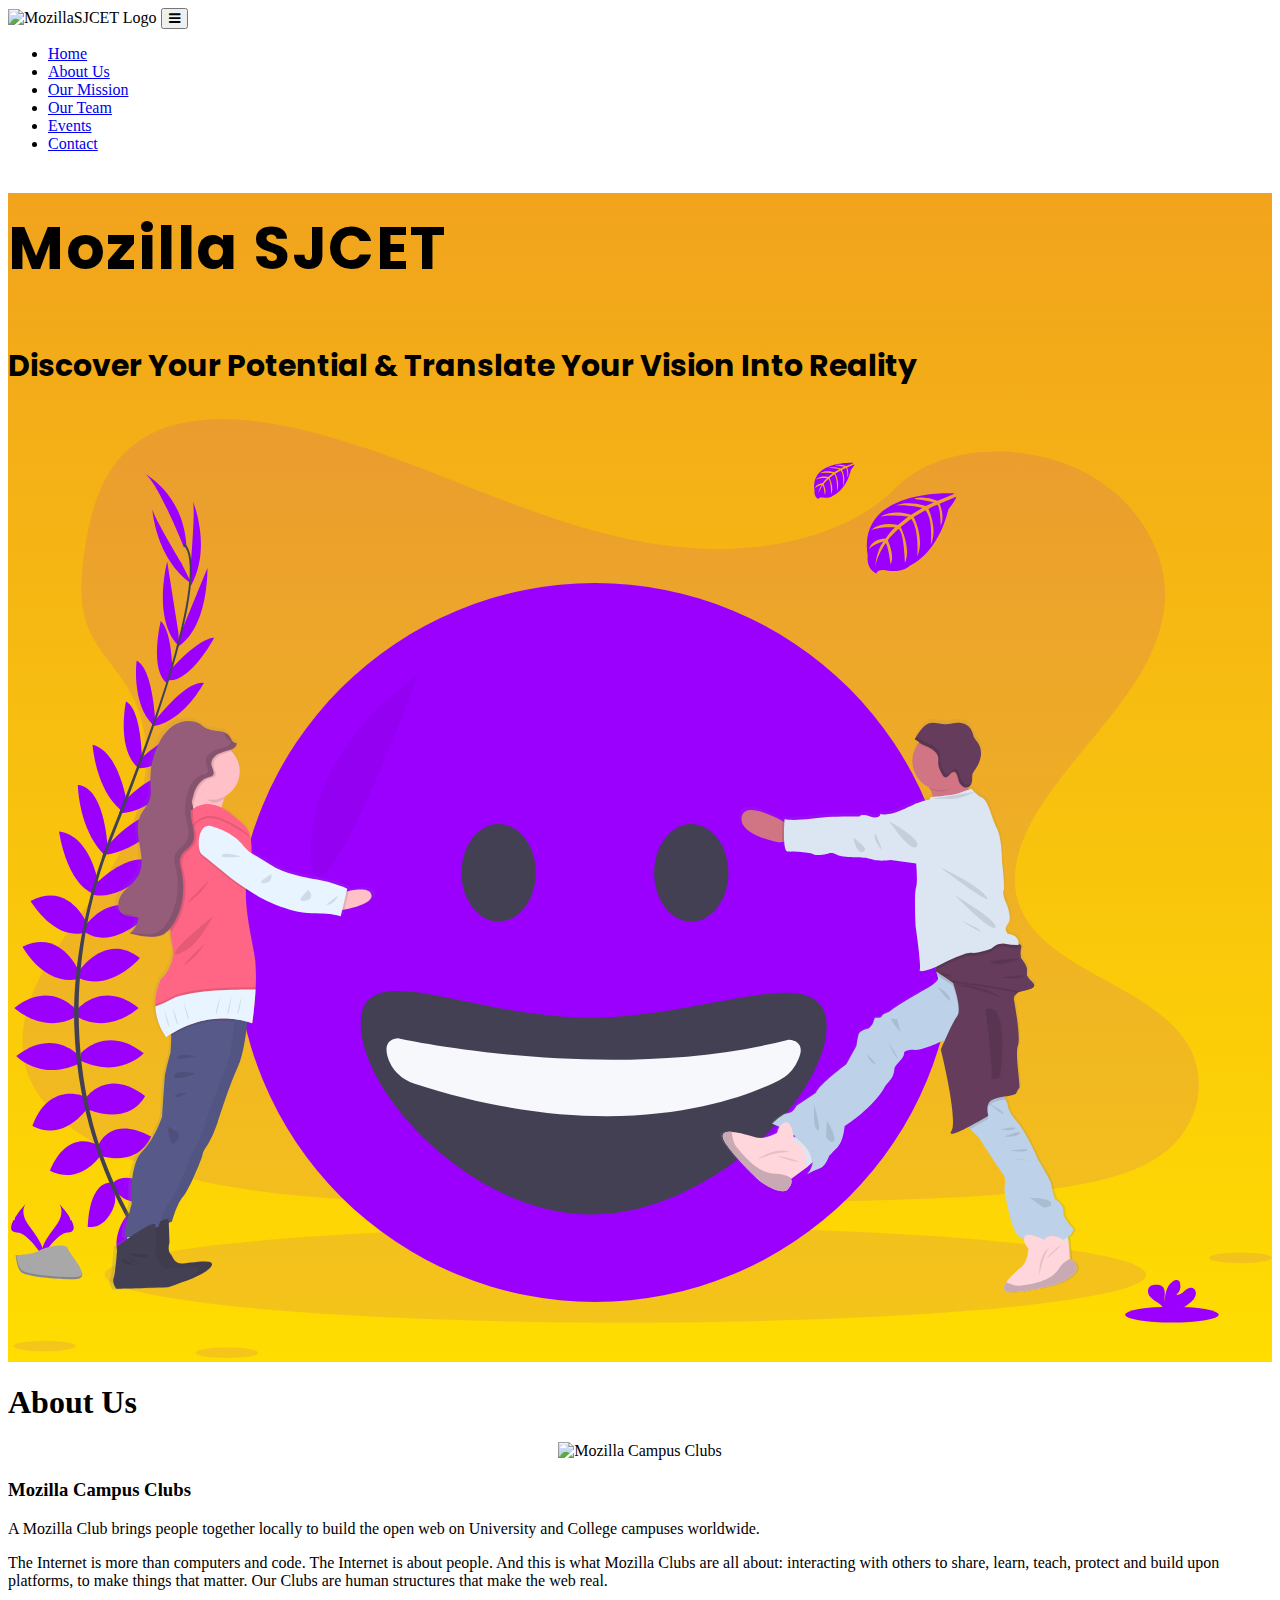
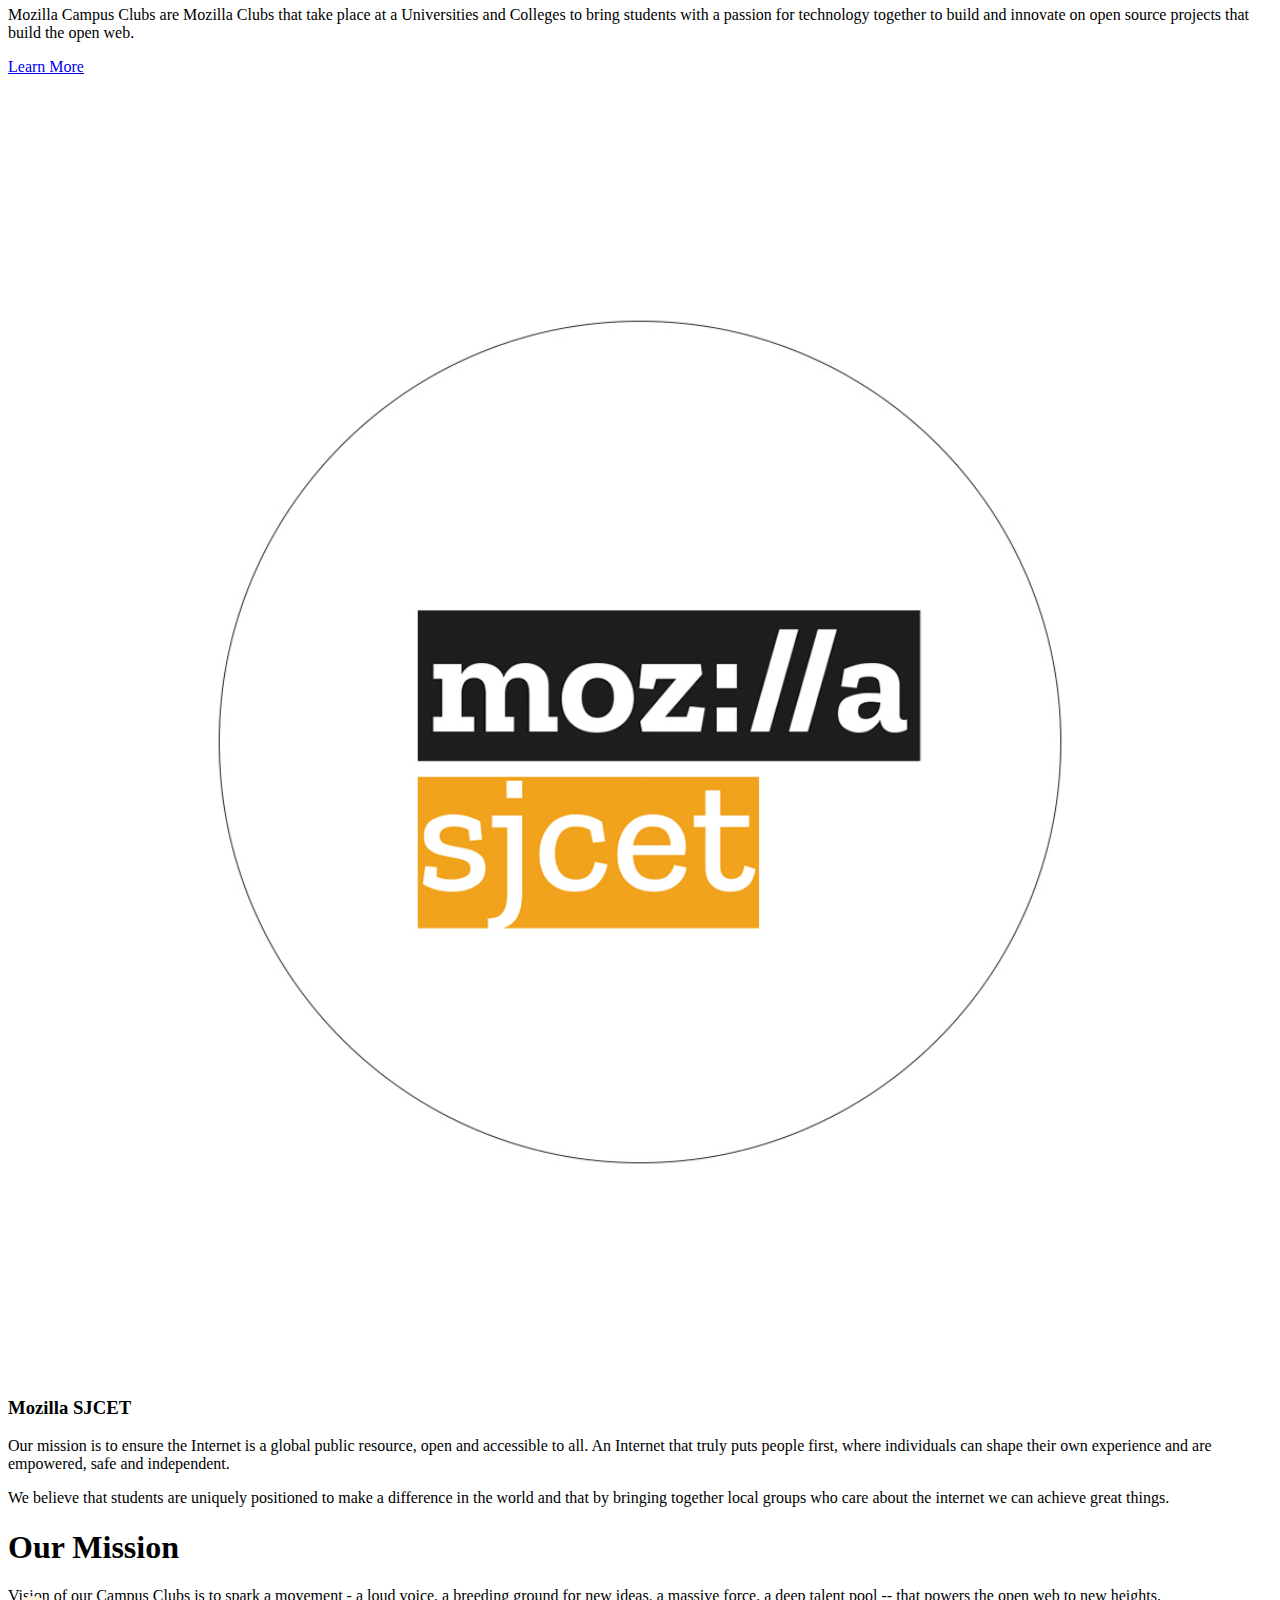
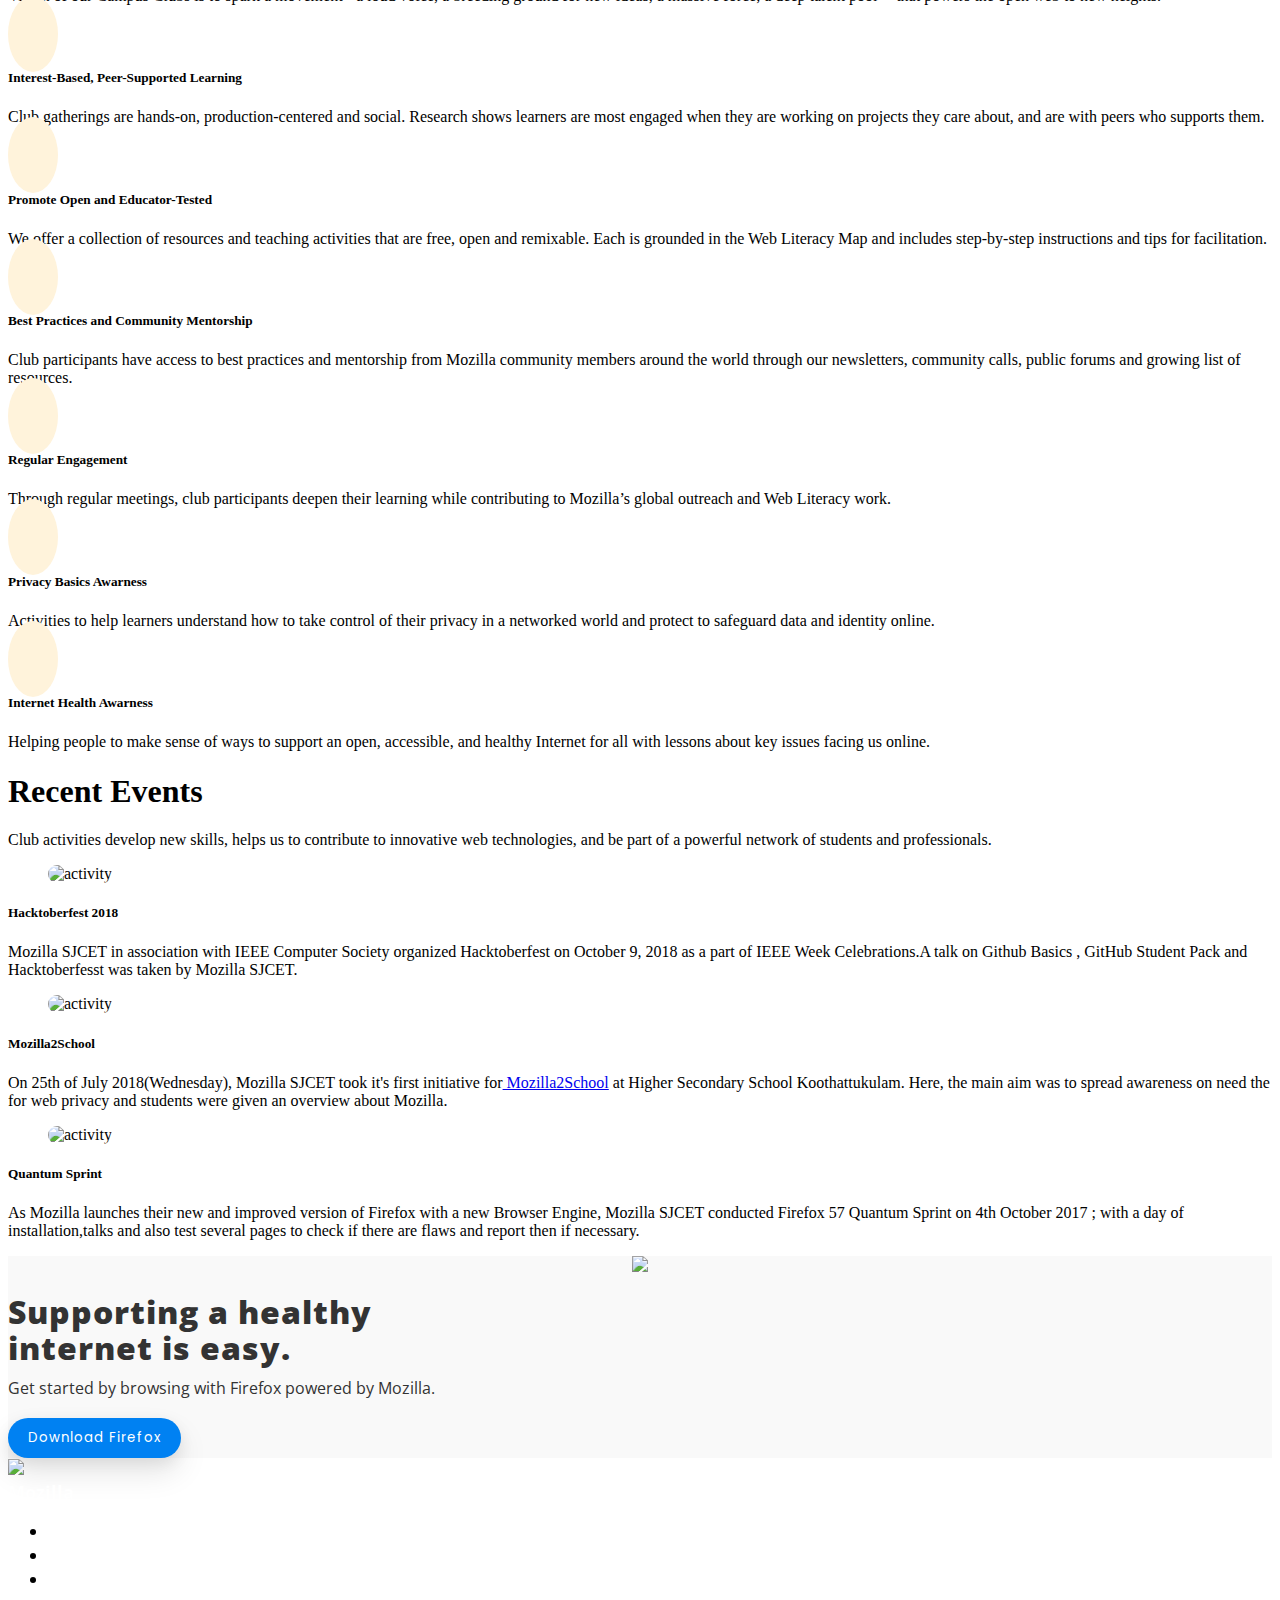
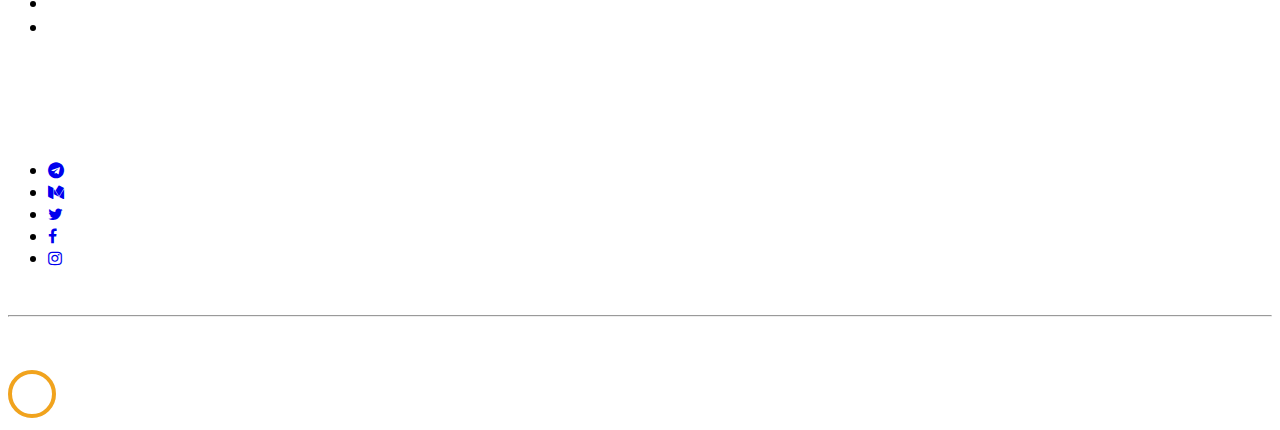
==== index.html @ 1e806a4e "Update index.html" ====
<!DOCTYPE html>
<html lang="en">
  <head>
    <title>Mozilla SJCET</title>
    <meta charset="utf-8">
    <meta name="viewport" content="width=device-width, initial-scale=1, shrink-to-fit=no">
    <meta name="theme-color" content="#ffffff">
    <meta name="msapplication-navbutton-color" content="#ffffff">
    <meta name="apple-mobile-web-app-status-bar-style" content="#ffffff">
    <link rel="icon" href="images/Logo-MozillaSJCET.png">
    <link href="https://fonts.googleapis.com/css?family=Raleway|Poppins|Zilla+Slab|Open+Sans" rel="stylesheet">
    <link rel="stylesheet" href="css/bootstrap.min.css">
    <link rel="stylesheet" href="css/open-iconic-bootstrap.min.css">
    <link rel="stylesheet" href="css/animate.css">
    <link rel="stylesheet" href="https://cdnjs.cloudflare.com/ajax/libs/font-awesome/4.7.0/css/font-awesome.min.css">
    <link rel="stylesheet" href="https://cdn.linearicons.com/free/1.0.0/icon-font.min.css">
    <link rel="stylesheet" href="css/owl.carousel.min.css">
    <link rel="stylesheet" href="css/owl.theme.default.min.css">
    <link rel="stylesheet" href="css/icomoon.css">
    <link rel="stylesheet" href="css/style.css">
    <link rel="stylesheet" href="css/style-min.css">
  </head>

  <body data-spy="scroll" data-target="#ftco-navbar" data-offset="200">
    <!--Start of Nav-->
    <nav class="navbar navbar-expand-lg navbar-dark ftco_navbar bg-dark ftco-navbar-light" id="ftco-navbar">
      <div class="container">
        <img class="Logo" src="images/Logo-MozillaSJCET.png" alt="MozillaSJCET Logo" >
        <button class="navbar-toggler" type="button" data-toggle="collapse" data-target="#ftco-nav" aria-controls="ftco-nav" aria-expanded="false" aria-label="Toggle navigation">
          <span class="fa fa-bars"></span>
        </button>
        <div class="collapse navbar-collapse" id="ftco-nav">
          <ul class="navbar-nav ml-auto">
            <li class="nav-item active"><a href="#home" class="nav-link active">Home</a></li>
            <li class="nav-item"><a href="#about" class="nav-link">About Us</a></li>
            <li class="nav-item"><a href="#mission" class="nav-link">Our Mission</a></li>
             <li class="nav-item"><a href="#" class="nav-link">Our Team</a></li>
            <li class="nav-item"><a href="#activities" class="nav-link">Events</a></li>
            <li class="nav-item"><a href="#contact" class="nav-link">Contact</a></li>
          </ul>
        </div>
      </div>
    </nav>
    <!-- End of nav -->

    <!--Home Cover-->
    <section class="ftco-cover" style="background-image: linear-gradient(to bottom, #f1a31d 0%, #ffdd00 100%);" id="home" style="background:white;">
      <div class="container">
        <div class="row align-items-center justify-content-center text-left ftco-vh-100">
          <div class="col-lg-6">
            <h1 class="heading">Mozilla SJCET</h1>
            <p class="subheading mb-5">Discover Your Potential &  Translate Your Vision Into Reality</p>
          </div>
          <div class=" col-lg-6">
          <img src="images/icon.svg" style="height:auto;width:100%;">
          </div>
        </div>
      </div>
    </section>
    <!--Home cover ends here-->

    <!--About Section starts here-->
    <section class="ftco-section" id="about">
      <div class="container">
        <div class="row mb-5">
          <div class="col-md-12 text-center ftco-animate">
            <h1>About Us</h1>
            <div class="row justify-content-center mb-5">
              <div class="col-md-7">
                <p class="lead"></p>
              </div>
            </div>
          </div>
        </div>

        <div class="row no-gutters align-items-center ftco-animate ">
          <div class="col-md-6 mb-md-0 mb-5">
            <center><img src="images/clubs.svg" alt="Mozilla Campus Clubs" class="img-fluid zoom" style="width:80%;"></center>
          </div>
          <div class="col-md-6 p-md-5 align-text">
            <h3 class="mb-4">Mozilla Campus Clubs</h3>
            <p>A Mozilla Club brings people together locally to build the open web on University and College campuses worldwide.</p>
            <p>The Internet is more than computers and code. The Internet is about people. And this is what Mozilla Clubs are all about:
                interacting with others to share, learn, teach, protect and build upon platforms, to make things that matter. Our Clubs are human structures that make the web real.</p>
            <p>Mozilla Campus Clubs are Mozilla Clubs that take place at a Universities and Colleges to bring students with a passion for technology together to build and innovate on open source projects that build the open web.</p>
            <p class="mb-5"><a href="https://campus.mozilla.community/about/">Learn More</a></p>
          </div>
        </div>
        <br>
        <div class="row no-gutters align-items-center ftco-animate">
          <div class="col-md-6 order-md-3 mb-md-0 mb-5">
            <img src="images/mozsjcet.jpg" alt="Mozilla SJCET" class="img-fluid zoom" style="width:100%;">
          </div>
          <div class="col-md-6 p-md-5 order-md-1 align-text">
            <h3 class=" mb-4">Mozilla SJCET</h3>
            <p>
              Our mission is to ensure the Internet is a global public resource, open and accessible to all. An Internet that truly puts people first,
              where individuals can shape their own experience and are empowered, safe and independent.</p>
              <p>We believe that students are uniquely positioned to make a difference in the world and that by bringing together
                local groups who care about the internet we can achieve great things.</p>
          </div>
        </div>
      </div>
    </section>
    <!--About Section ends here-->

    <!--Our Mission Section starts here-->
    <section class="ftco-section" id="mission">
      <div class="container">
        <div class="row">
          <div class="col-md-12 text-center mb-5 ftco-animate">
            <h1>Our Mission</h1>
            <div class="row justify-content-center">
              <div class="col-md-7">
                <p class="lead2">Vision of our Campus Clubs is to spark a movement - a loud voice, a breeding ground for new ideas, a massive force, a deep talent pool -- that powers the open web to new heights.</p>
              </div>
            </div>
          </div>
          <div class="col-lg-4 col-md-6 mb-5">
            <div class="media d-block text-center ftco-media p-md-4 ftco-animate  shadow-lg" >
              <div class="tb-p infinite-zoom"><span class="lnr lnr-heart "></span></div>
              <div class="media-body">
                <h5 class="mt-0"> Interest-Based, Peer-Supported Learning</h5>
                <p>Club gatherings are hands-on, production-centered and social. Research shows learners are most engaged when they are working on projects they care about, and are with peers who supports them.</p>
              </div>
            </div>
          </div>
          <div class="col-lg-4 col-md-6 mb-5">
            <div class="media d-block text-center ftco-media p-md-4 ftco-animate  shadow-lg" >
              <div class="tb-p infinite-zoom"><span class="lnr lnr-book "></span></div>
              <div class="media-body">
                <h5 class="mt-0">Promote Open and Educator-Tested </h5>
                <p>We offer a collection of resources and teaching activities that are free, open and remixable. Each is grounded in the Web Literacy Map and includes step-by-step instructions and tips for facilitation.</p>
              </div>
            </div>
          </div>
          <div class="col-lg-4 col-md-6 mb-5">
            <div class="media d-block text-center ftco-media p-md-4 ftco-animate  shadow-lg" >
              <div class="tb-p infinite-zoom"><span class="lnr lnr-diamond "></span></div>
              <div class="media-body">
                <h5 class="mt-0">Best Practices and Community Mentorship</h5>
                <p>Club participants have access to best practices and mentorship from Mozilla community members around the world through our newsletters, community calls, public forums and growing list of resources.</p>
              </div>
            </div>
          </div>
          <div class="col-lg-4 col-md-6 mb-5">
            <div class="media d-block text-center ftco-media p-md-4 ftco-animate  shadow-lg" >
              <div class="tb-p infinite-zoom"><span class="lnr lnr-users"></span></div>
              <div class="media-body">
                <h5 class="mt-0">Regular Engagement</h5>
                <p>Through regular meetings, club participants deepen their learning while contributing to Mozilla’s global outreach and Web Literacy work.</p>
              </div>
            </div>
          </div>
          <div class="col-lg-4 col-md-6 mb-5">
            <div class="media d-block text-center ftco-media p-md-4 ftco-animate  shadow-lg" >
              <div class="tb-p infinite-zoom"><span class="lnr lnr-lock "></span></div>
              <div class="media-body">
                <h5 class="mt-0">Privacy Basics Awarness</h5>
                <p>Activities to help learners understand how to take control of their privacy in a networked world and protect to safeguard  data and identity online.</p>
              </div>
            </div>
          </div>
          <div class="col-lg-4 col-md-6 mb-5">
            <div class="media d-block text-center ftco-media p-md-4 ftco-animate  shadow-lg" >
              <div class="tb-p infinite-zoom"><span class="lnr lnr-laptop-phone"></span></div>
              <div class="media-body">
                <h5 class="mt-0">Internet Health Awarness</h5>
                <p>Helping people to make sense of ways to support an open, accessible, and healthy Internet for all with lessons about key issues facing us online.</p>
              </div>
            </div>
          </div>
        </div>
      </div>
    </section>
    <!-- Our Mission Section ends here-->

    <!--Activities Section starts here-->
    <section class="ftco-section" id="activities">
      <div class="container">
        <div class="row">
          <div class="col-md-12 text-center ftco-animate">
            <h1>Recent Events</h1>
            <div class="row justify-content-center mb-5">
              <div class="col-md-7">
                <p class="lead2"> Club activities develop new skills, helps us to contribute to innovative web technologies,
                  and be part of a powerful network of students and professionals.</p>
              </div>
            </div>
          </div>
        </div>

        <div class="row">

          <div class="col-lg-4 ftco-animate">
            <figure><img src="images/Activities/Hacktoberfest.jpg" alt="activity" class="img-fluid activities-img"></figure>
            <div class="p-3">
              <h5>Hacktoberfest 2018</h5>
              <p class="mb-4">Mozilla SJCET in association with IEEE Computer Society organized Hacktoberfest on October 9, 2018 as a part of IEEE Week Celebrations.A talk on Github Basics , GitHub Student Pack and Hacktoberfesst was taken by Mozilla SJCET.</p>
            </div>
          </div>

          <div class="col-lg-4 ftco-animate">
            <figure><img src="images/Activities/img2.jpg" alt="activity" class="img-fluid activities-img"></figure>
            <div class="p-3">
              <h5>Mozilla2School</h5>
              <p class="mb-4">On 25th of July 2018(Wednesday), Mozilla SJCET took it's first initiative for<a href="https://wiki.mozilla.org/Kerala/Mozilla2School"> Mozilla2School</a> at Higher Secondary School Koothattukulam. Here, the main aim was to spread awareness on need the for web privacy and students were given an overview about Mozilla.</p>
            </div>
          </div>

          <div class="col-lg-4 ftco-animate">
            <figure><img src="images/Activities/img1.jpg" alt="activity" class="img-fluid activities-img"></figure>
            <div class="p-3">
              <h5>Quantum Sprint</h5>
              <p class="mb-4 justify">As Mozilla launches their new and improved version of Firefox with a new Browser Engine, Mozilla SJCET conducted Firefox 57 Quantum Sprint on 4th October 2017 ; with a day of installation,talks and also test several pages to check if there are flaws and report then if necessary.</p>
            </div>
          </div>
        </div>
      </div>
    </section>
    <!--Activities Section ends here-->

    <!--Download Mozilla starts here-->
    <div class="moz-brand-section" style="background:#f9f9f9;">
      <div class="container">
        <div class="row align-items-center justify-content-center text-left ftco-vh-75">
          <div class="col-lg-6">
            <center><img src="images/firefox.png" style="height:auto;width:50%;"></center><br>
          </div>
          <div class=" col-lg-6">
            <div class="Support-Mozilla-head">Supporting a healthy <br>internet is easy.</div>
            <div class="Support-Mozilla-subhead">Get started by browsing with Firefox powered by Mozilla.</div>
            <br>
            <div class="wrapper">
                <a class="Download-Mozilla-Button" href="https://www.mozilla.org/en-US/firefox/new/" style="cursor:pointer;">
                  <button class="Download-Button-Style">Download Firefox</button>
                </a>
            </div>
          </div>
        </div>
      </div>
    </div>
    <!--Download Mozilla ends here-->

    <!--Footer Section starts here-->
    <footer class="ftco-footer ftco-bg-dark" id="contact" style="font-family:Open Sans;">
      <div class="container ">
            <div class="row">
              <div class="col-md">
                <div class="ftco-footer-widget mb-5">
                  <img src="images/mozilla-light/moz.png" style="height:auto;width:100px;">
                </div>
              </div>
              <div class="col-md">
                 <div class="ftco-footer-widget mb-5">
                  <font class="footer-brand-header">Mozilla</font>
                  <ul class="list-unstyled" style="margin-top:15px;">
                    <li><a href="https://www.mozilla.org/en-US/about/" class="py-2 d-block footer-brand-list">About</a></li>
                    <li><a href="https://blog.mozilla.org/" class="py-2 d-block footer-brand-list">Blog</a></li>
                    <li><a href="https://www.mozilla.org/en-US/contact/" class="py-2 d-block footer-brand-list">Contact Us</a></li>
                    <li><a href="https://blog.mozilla.org/press/" class="py-2 d-block footer-brand-list">Press Center</a></li>
                    <li><a href="https://donate.mozilla.org/en-US/?presets=50,30,20,10&amount=30&utm_source=mozilla.org&utm_medium=referral&utm_content=footer&currency=usd&test=img-a" class="py-2 d-block footer-brand-list">Donate</a></li>
                  </ul>
                </div>
              </div>
              <div class="col-md">
                 <div class="ftco-footer-widget">
                   <a href="mozillasjcet@gmail.com" class="footer-contact-mail"><span class="fa fa-envelope"></span>&emsp;mozillasjcet@gmail.com</a><br><br>
                  <div class="footer-contact"><span class="fa fa-phone"></span>&emsp;+91 9467589323</div><br>
                  <ul class="ftco-footer-social list-unstyled">
                    <li><a href="https://t.me/mozillasjcet" target="_blank"><span class="fa fa-telegram"></span></a></li>
                    <li><a href="https://medium.com/@mozillasjcet" target="_blank"><span class="fa fa-medium"></span></a></li>
                    <li><a href="https://twitter.com/mozillasjcet" target="_blank"><span class="fa fa-twitter"></span></a></li>
                    <li><a href="https://www.facebook.com/mozillasjcet/" target="_blank"><span class="fa fa-facebook"></span></a></li>
                    <li><a href="https://www.instagram.com/mozilla.sjcet/" target="_blank"><span class="fa fa-instagram"></span></a></li>
                  </ul>
                </div>
              </div>
            </div>
        <div class="row">
          <div class="col-md text-center">
            <br><hr style="background:#222222;"></hr><br>
            <font class="copyright">Copyright &copy;2020 Mozilla SJCET</font>
          </div>
        </div>
      </div>
    </footer>
    <!--Footer Section ends here-->

  
    <!-- Loader -->
    <div id="ftco-loader" class="show fullscreen"><svg class="circular" width="48px" height="48px"><circle class="path-bg" cx="24" cy="24" r="22" fill="none" stroke-width="4" stroke="#eeeeee"/><circle class="path" cx="24" cy="24" r="22" fill="none" stroke-width="4" stroke-miterlimit="10" stroke="#F1A31D"/></svg></div>

    <script src="js/jquery.min.js"></script>
    <script src="js/popper.min.js"></script>
    <script src="js/bootstrap.min.js"></script>
    <script src="js/jquery.easing.1.3.js"></script>
    <script src="js/jquery.waypoints.min.js"></script>
    <script src="js/owl.carousel.min.js"></script>
    <script src="js/jquery.animateNumber.min.js"></script>
    <script src="js/main.js"></script>
  </body>
</html>
---- css/style-min.css ----
.heading{
  font-family: Poppins;
  letter-spacing:1.5px;
  font-weight:bold;
  font-size:60px;
  white-space: wrap;
  padding: 10px 0;
}

.subheading{
  font-family:Poppins;
  font-weight:bold;
  font-size: 30px;
}
.lnr {
    font-family: Linearicons-Free;
    speak: none;
    font-style: normal;
    font-size: 1.5rem;
    font-variant: normal;
    text-transform: none;
    -webkit-font-smoothing: antialiased;
    -moz-osx-font-smoothing: grayscale;
    color:#f8b526;
    background:#fff3db;
    border-radius: 50%;
    padding: 25px;
}
.align-text{
  text-align: left;
}
@media screen and (max-width: 728px) {
  .align-text{
    text-align: center;
  }

button .Download-Button{
  background-color: red;
  color: #ffffff;
  padding: 20px 10px;
}
}
.Logo{
  height: 70px;
  width: auto;
}
    .ftco-navbar-light.scrolled .Logo{
      height: 60px;
      width: auto;
    }
@media screen and (max-width: 728px) {
  .Logo{
    height: 60px;
    width: auto;
  }
}

.activities-img{
  border-radius: 15px;
  box-sizing: border-box;
}
.Support-Mozilla-head{
  font-size: 32px;
  font-weight: 900;
  font-style: normal;
  line-height: 36px;
  font-family:Open Sans;
  color: #333333;
  letter-spacing:1px;
  text-align: left;
}
.Support-Mozilla-subhead{
  margin-top: 10px;
  font-size: 16px;
  font-style: normal;
  line-height: 24px;
  font-family:Open Sans;
  color: #333333;
}

.wrapper {
    text-align:left;
}

.Download-Button-Style{
  background:#0081f2;
  color:white;
  font-family:Poppins;
  border:none;
  border-radius:50px;
  letter-spacing: 1px;
  padding:10px 20px;
  box-shadow: 0 15px 30px 0 rgba(0,0,0,0.1),
          0 5px 15px 0 rgba(0,0,0,0.07);
}
@media screen and (max-width: 728px) {
  .Support-Mozilla-head{
  text-align: center;
  }
  .Support-Mozilla-subhead{
    text-align: center;
  }
  .wrapper{
    text-align: center;
  }

}


.footer-brand-header{
  color:#ffffff;
  font-size:18px;
  line-height:24px;
  font-weight: bold;
}
@media screen and (max-width: 728px) {
  .footer-brand-header{
display: none;
}
}
.footer-brand-list{
  color:#ffffff;
  font-size:16px;
  font-weight:400;
  line-height:24px;
}
.footer-contact-mail{
  color:white;
}

.footer-contact{
  color:white;
}

.copyright{
  font-family:Poppins;
  font-size:14px;
  letter-spacing:1.5px;
  color: #ffffff;
}

.zoom{
    transition: transform .5s;
}
.zoom:hover {
  transform: scale(1.05);}

.infinite-zoom{
  animation-duration: 0.4s;
animation-name: changewidth;
animation-iteration-count: infinite;
animation-direction: alternate;
}
@keyframes changewidth {
  0% {
      transform: scale(1.0);
      -webkit-transform: scale(1.0);
  }
  100% {
      transform: scale(1.07);
      -webkit-transform: scale(1.07);
  }
}
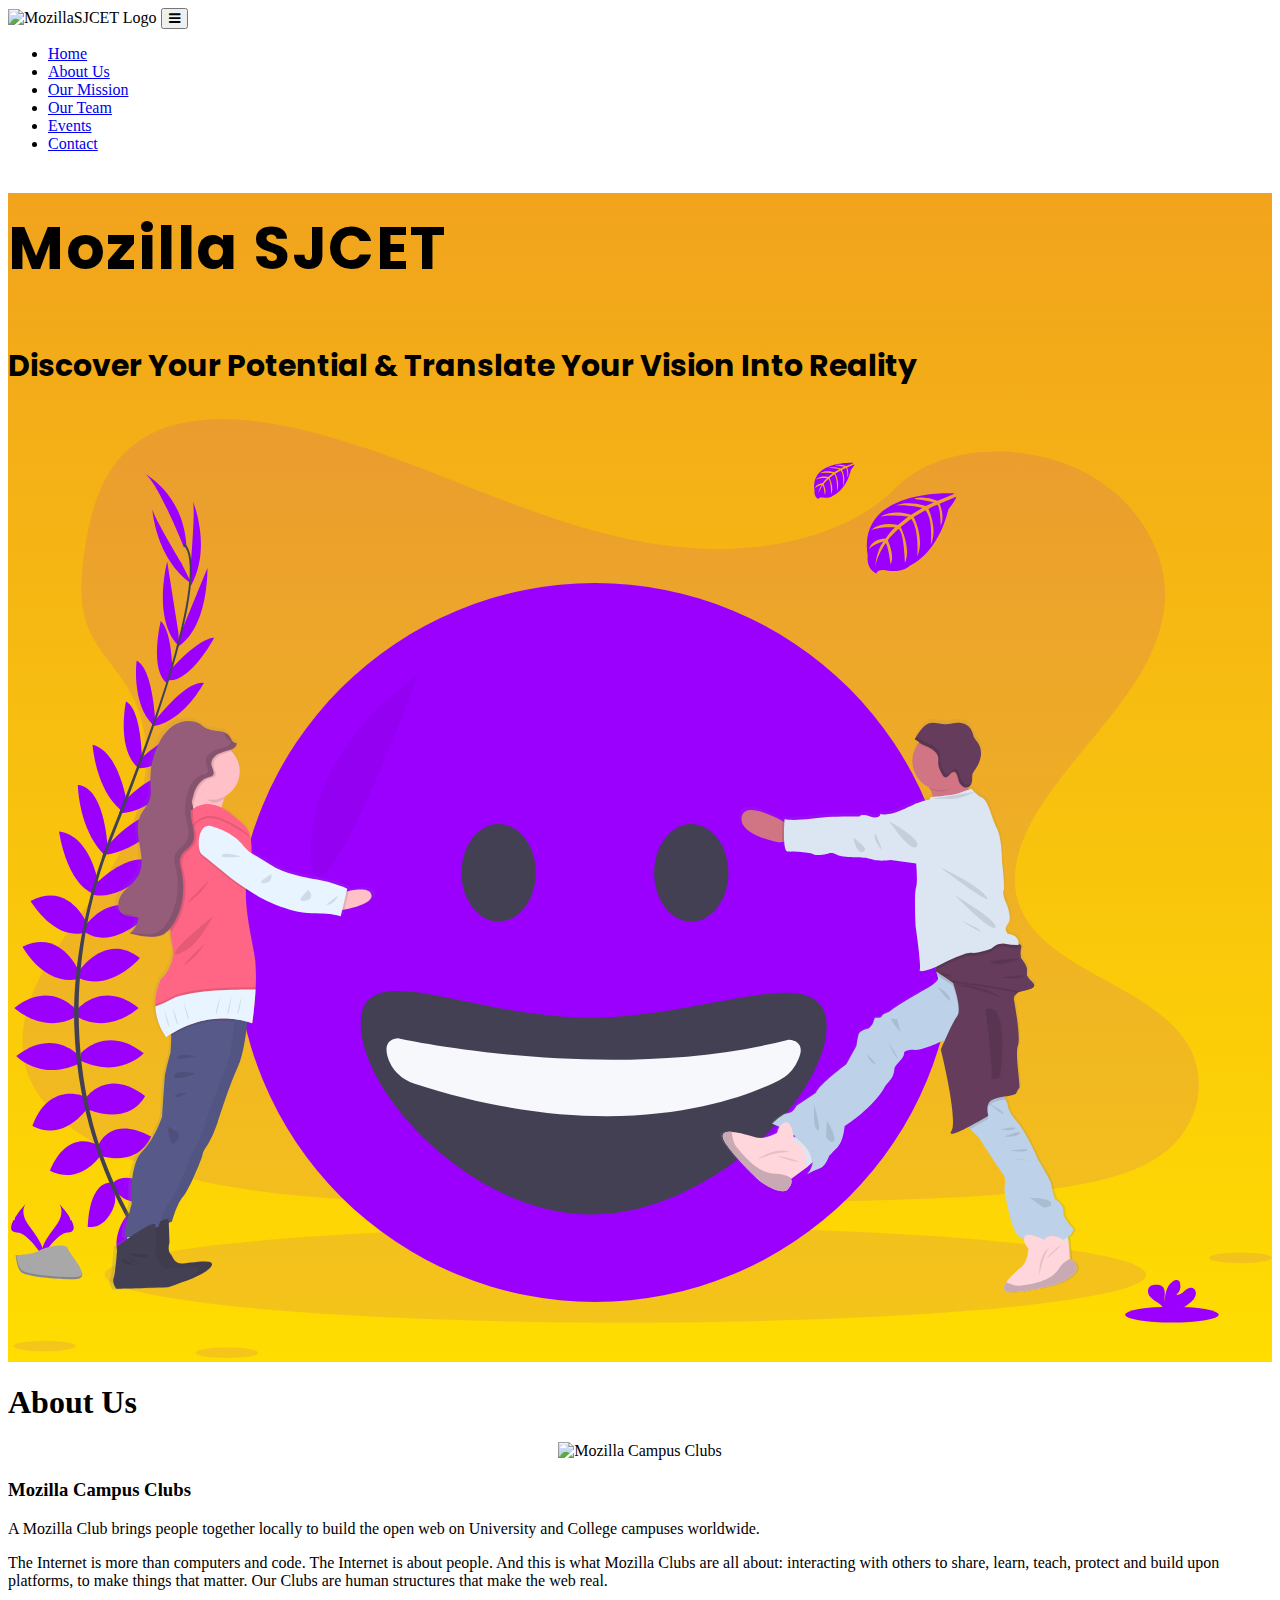
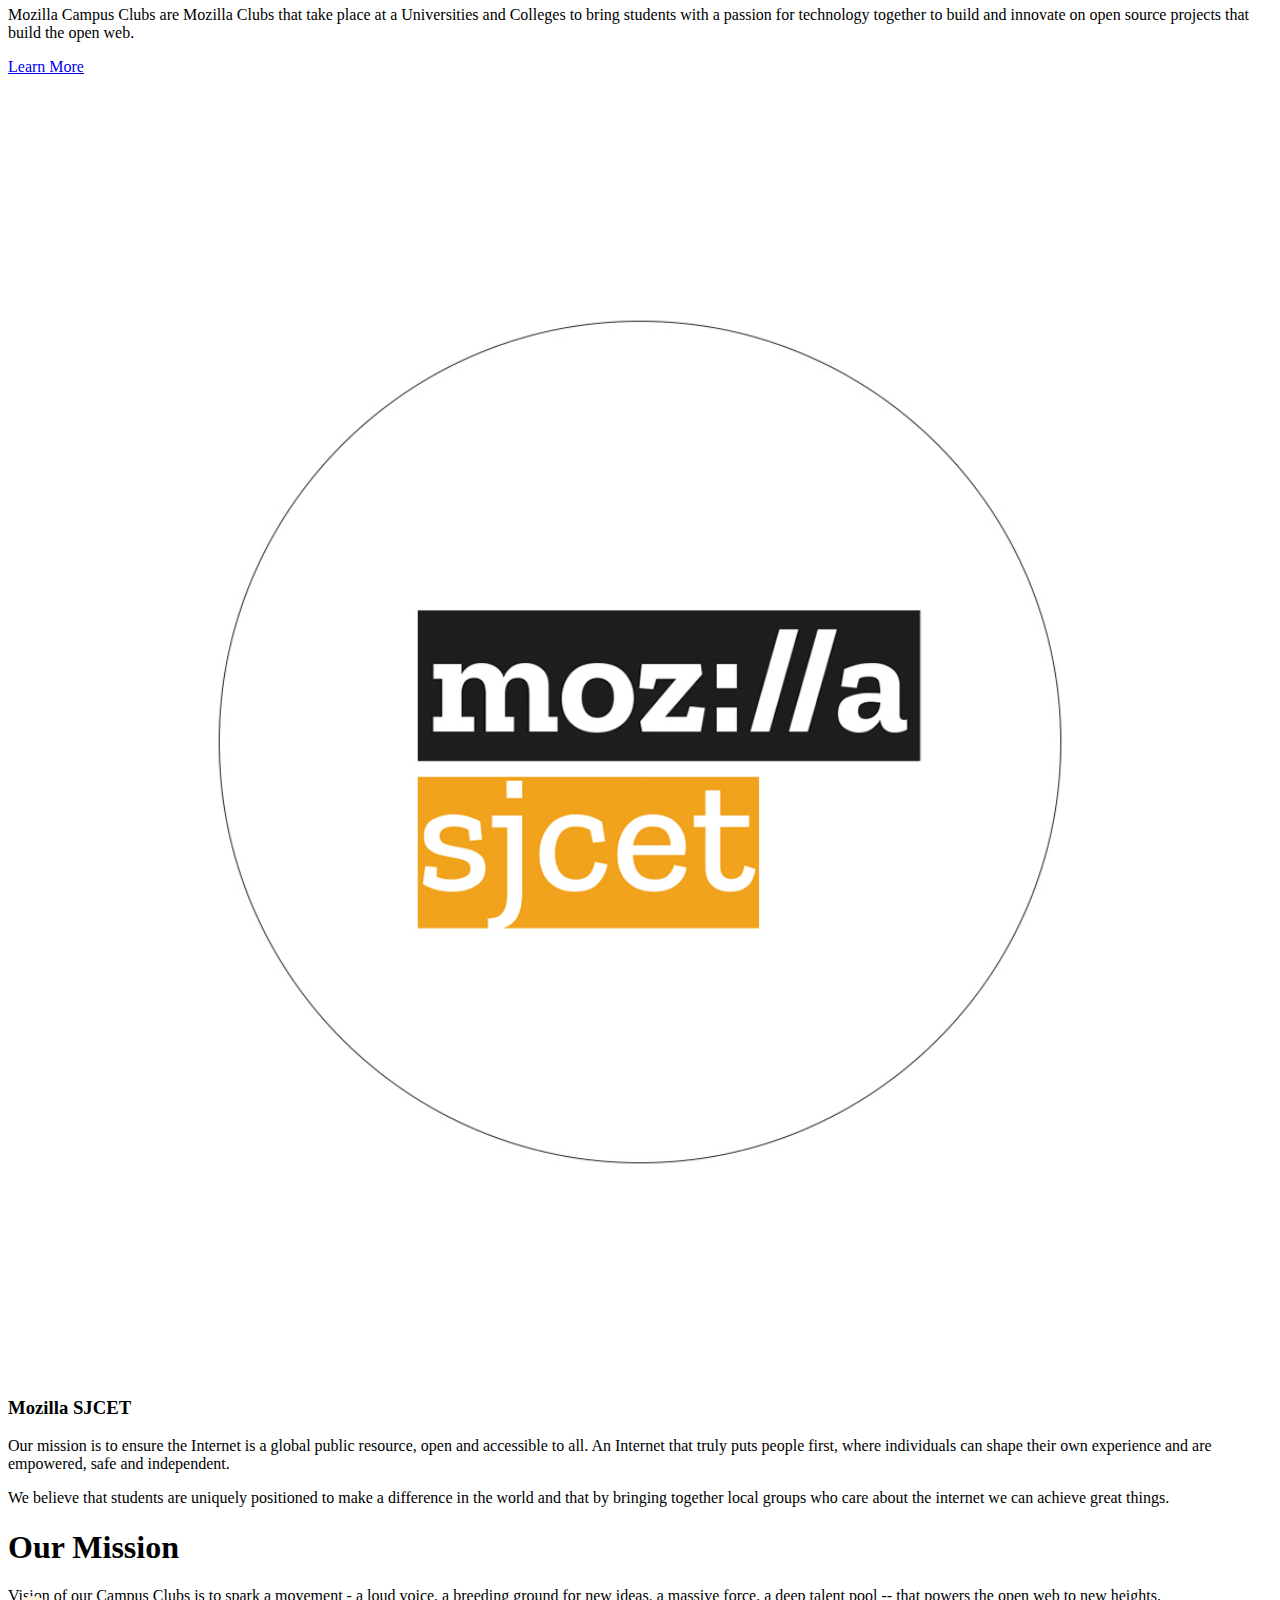
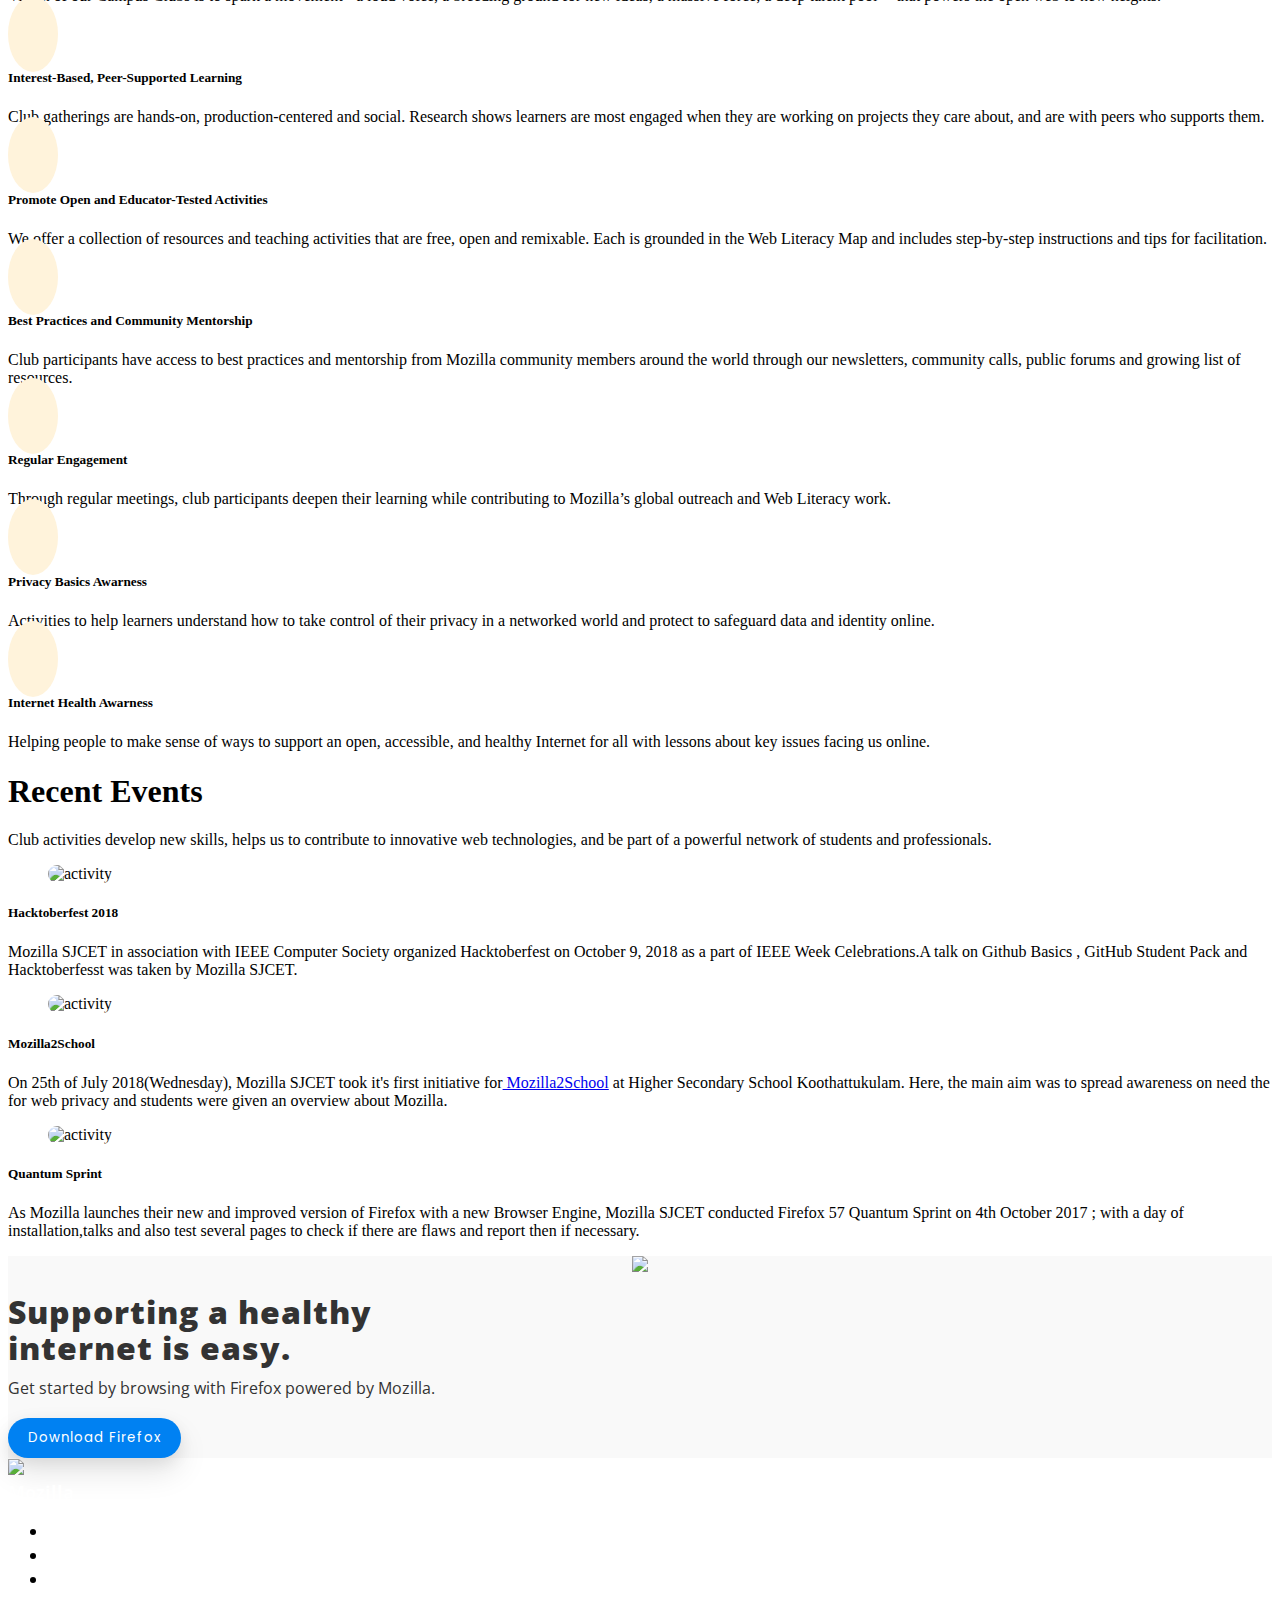
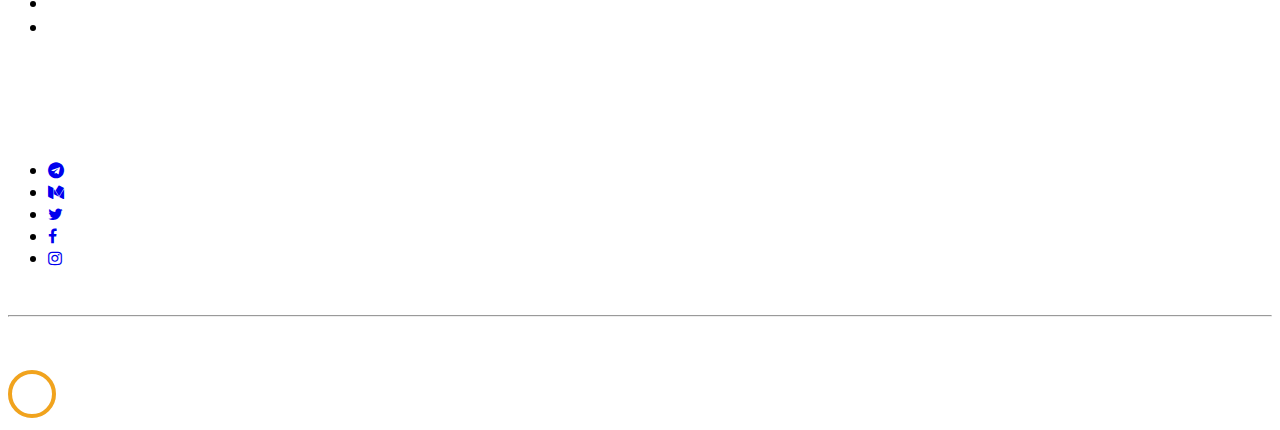
==== commit 75aa4fe5: "Update index.html" ====
--- a/index.html
+++ b/index.html
@@ -34,7 +34,7 @@
             <li class="nav-item active"><a href="#home" class="nav-link active">Home</a></li>
             <li class="nav-item"><a href="#about" class="nav-link">About Us</a></li>
             <li class="nav-item"><a href="#mission" class="nav-link">Our Mission</a></li>
-             <li class="nav-item"><a href="#" class="nav-link">Our Team</a></li>
+            <li class="nav-item"><a href="#" class="nav-link">Our Team</a></li>
             <li class="nav-item"><a href="#activities" class="nav-link">Events</a></li>
             <li class="nav-item"><a href="#contact" class="nav-link">Contact</a></li>
           </ul>
@@ -129,7 +129,7 @@
             <div class="media d-block text-center ftco-media p-md-4 ftco-animate  shadow-lg" >
               <div class="tb-p infinite-zoom"><span class="lnr lnr-book "></span></div>
               <div class="media-body">
-                <h5 class="mt-0">Promote Open and Educator-Tested </h5>
+                <h5 class="mt-0">Promote Open and Educator-Tested Activities</h5>
                 <p>We offer a collection of resources and teaching activities that are free, open and remixable. Each is grounded in the Web Literacy Map and includes step-by-step instructions and tips for facilitation.</p>
               </div>
             </div>
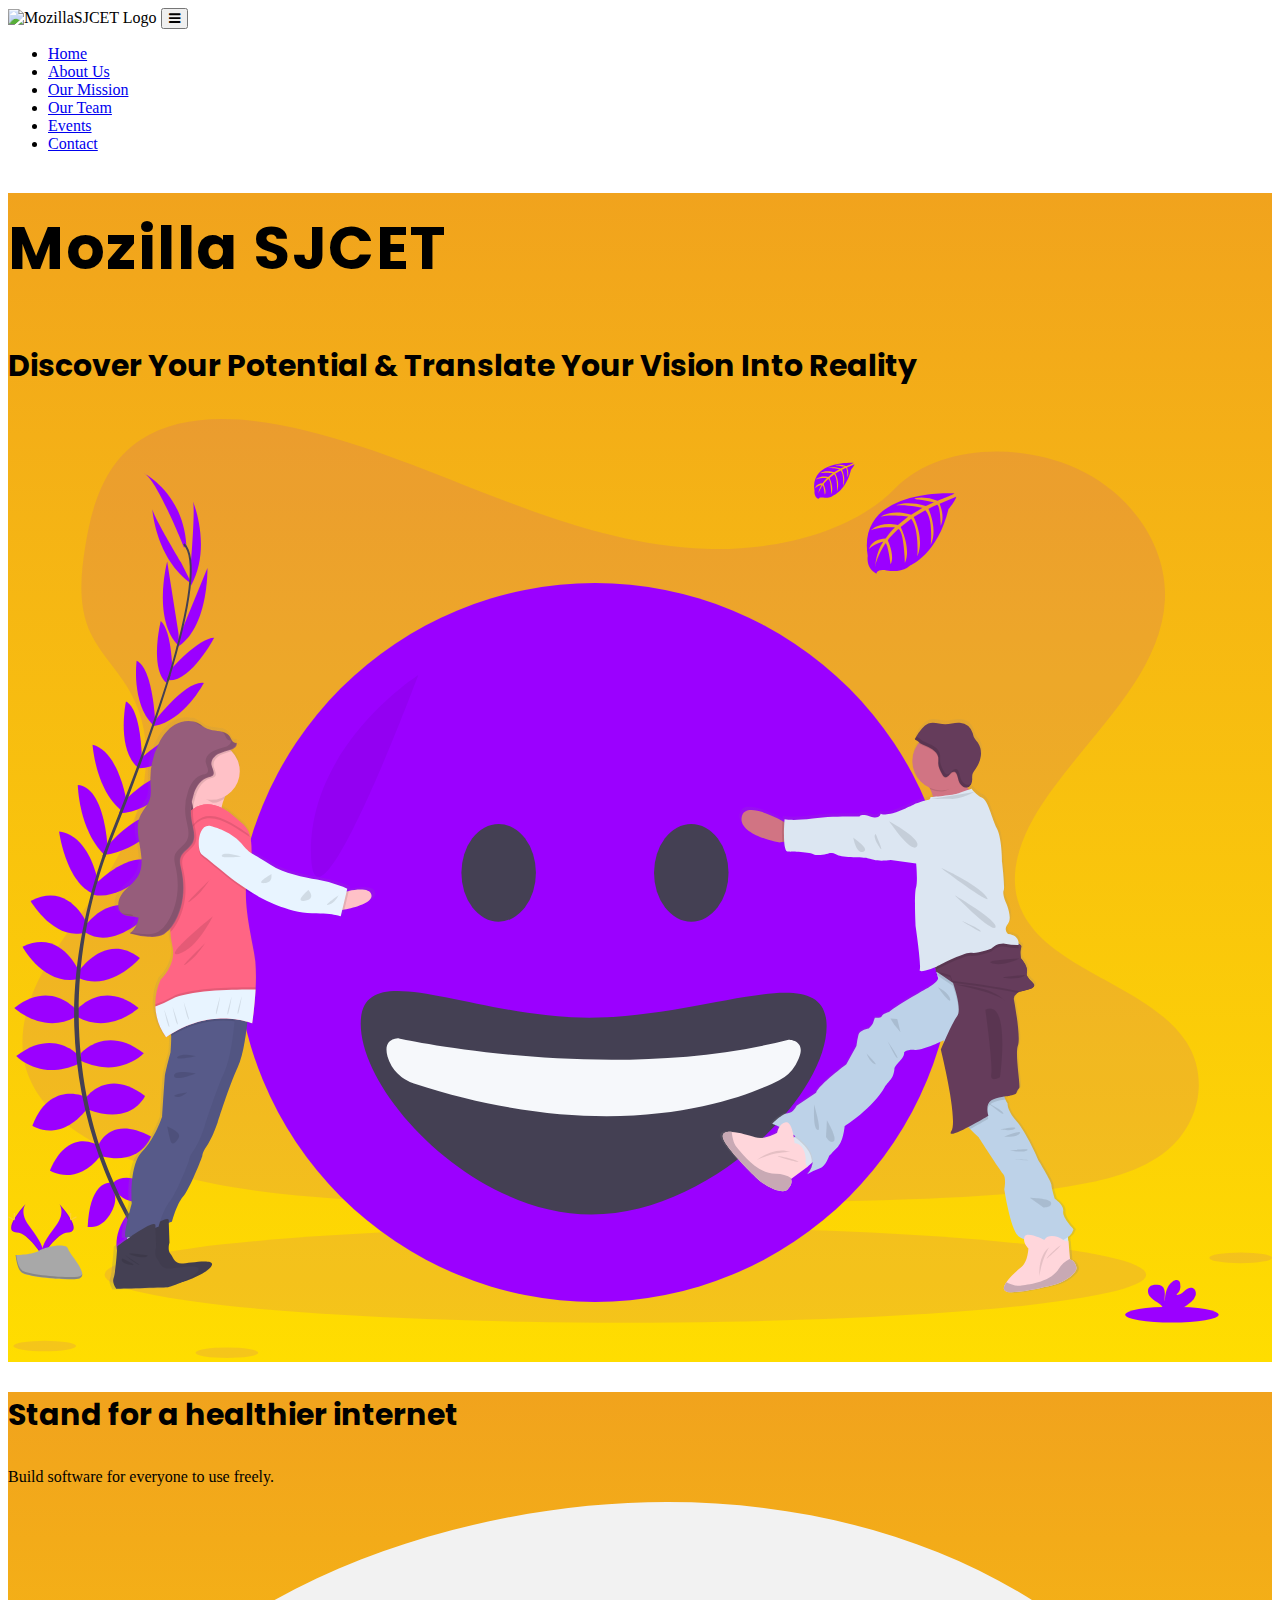
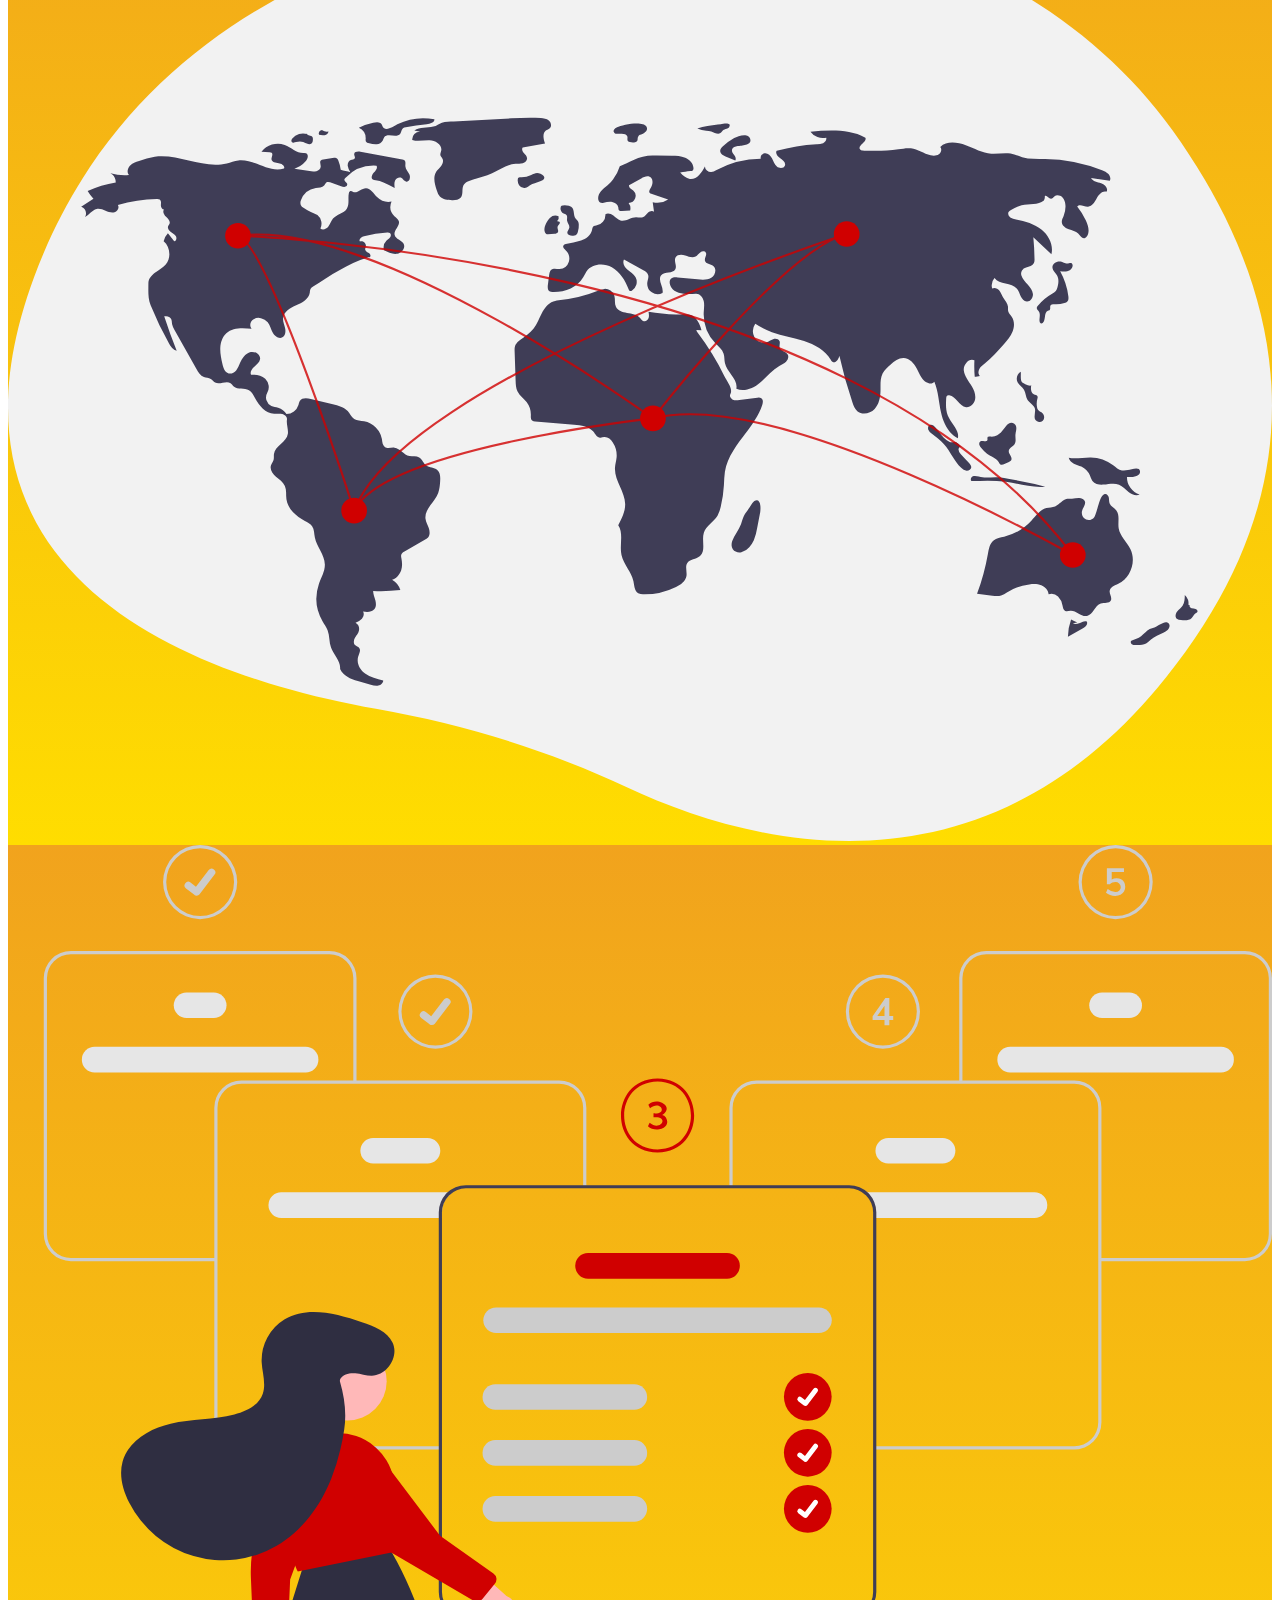
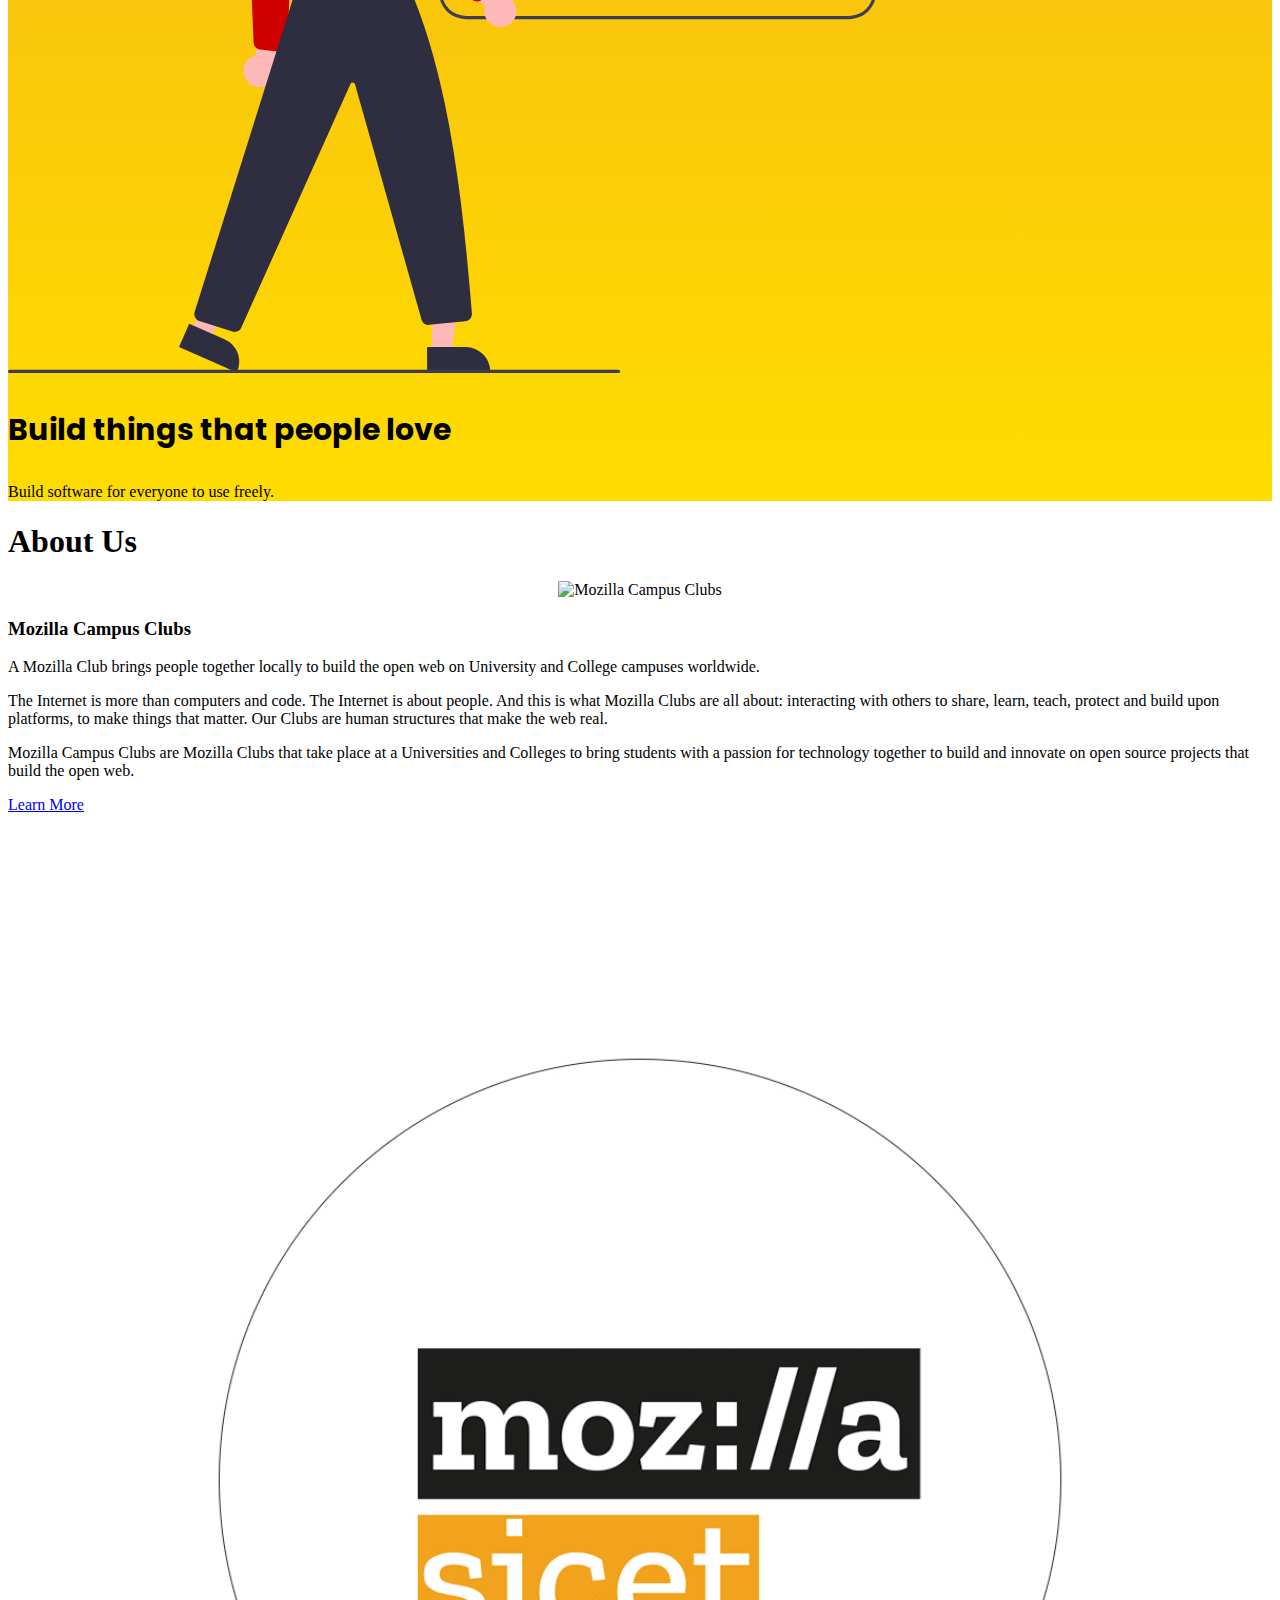
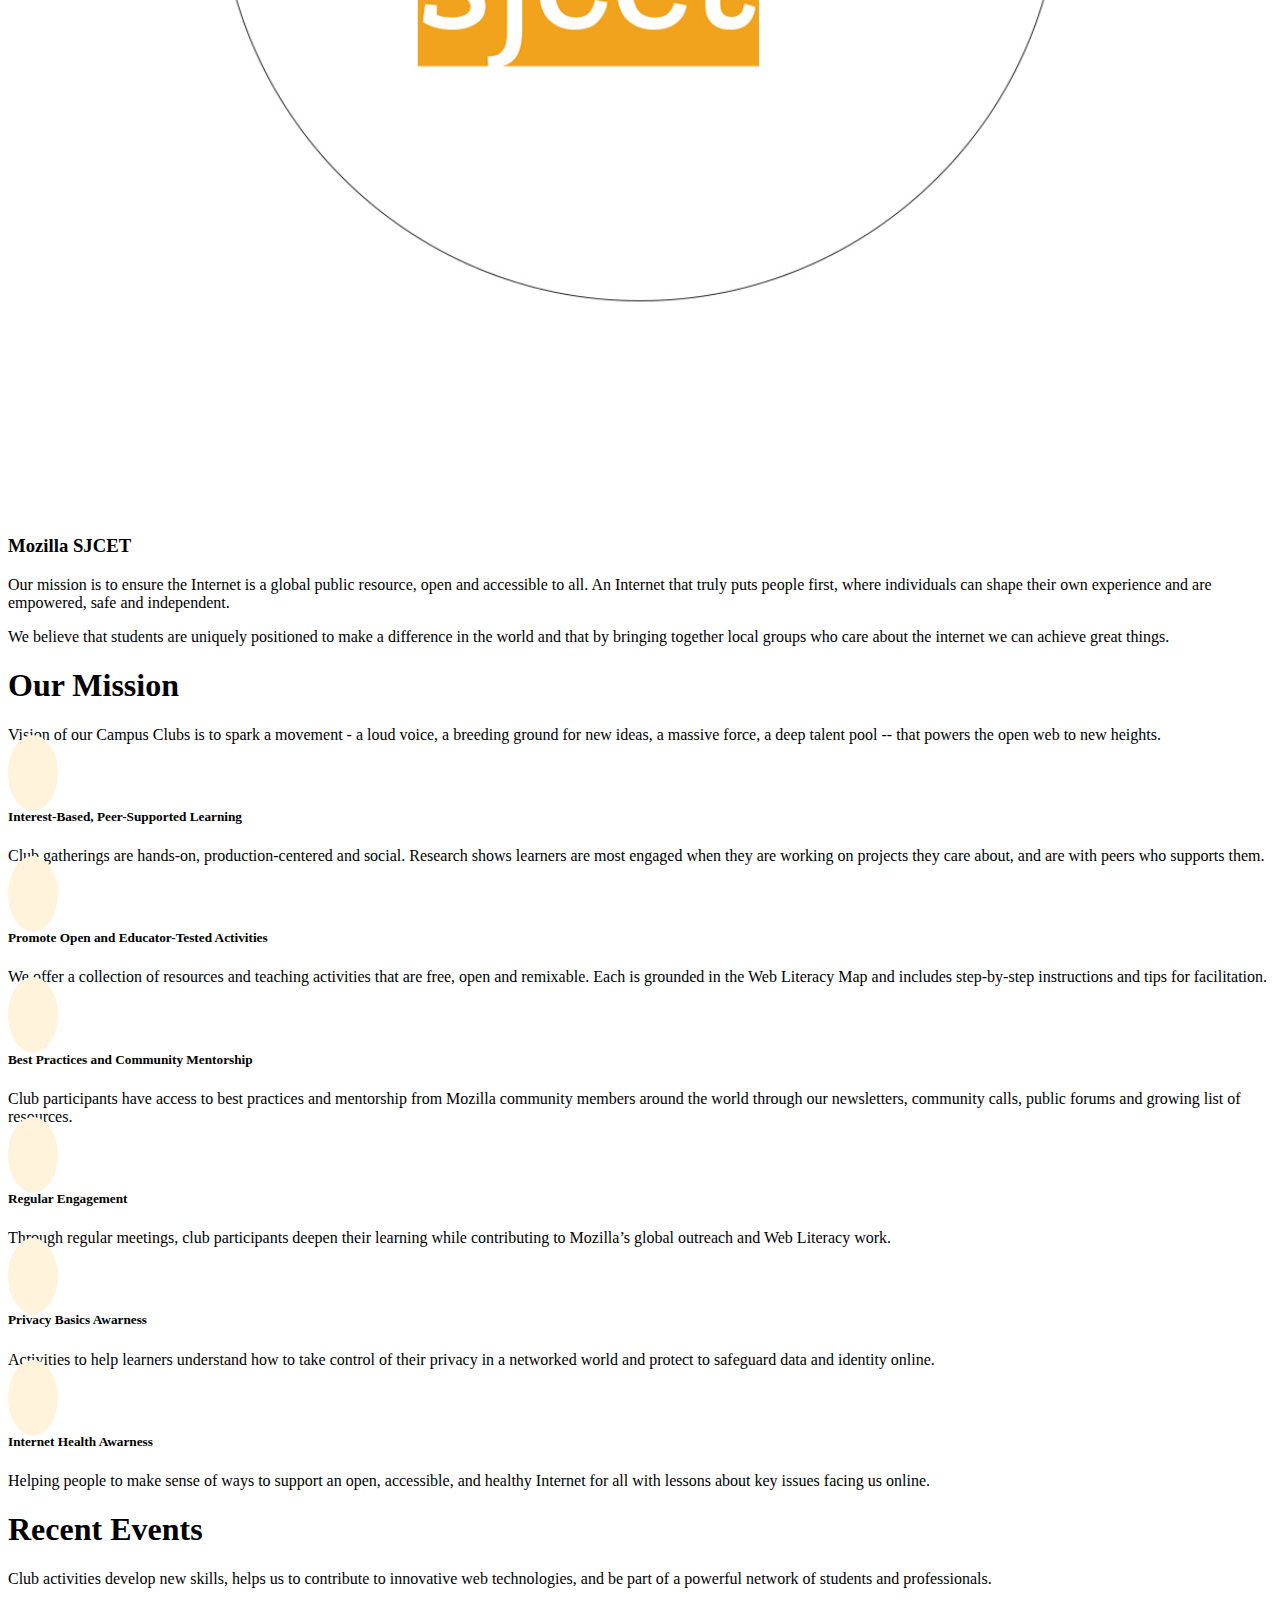
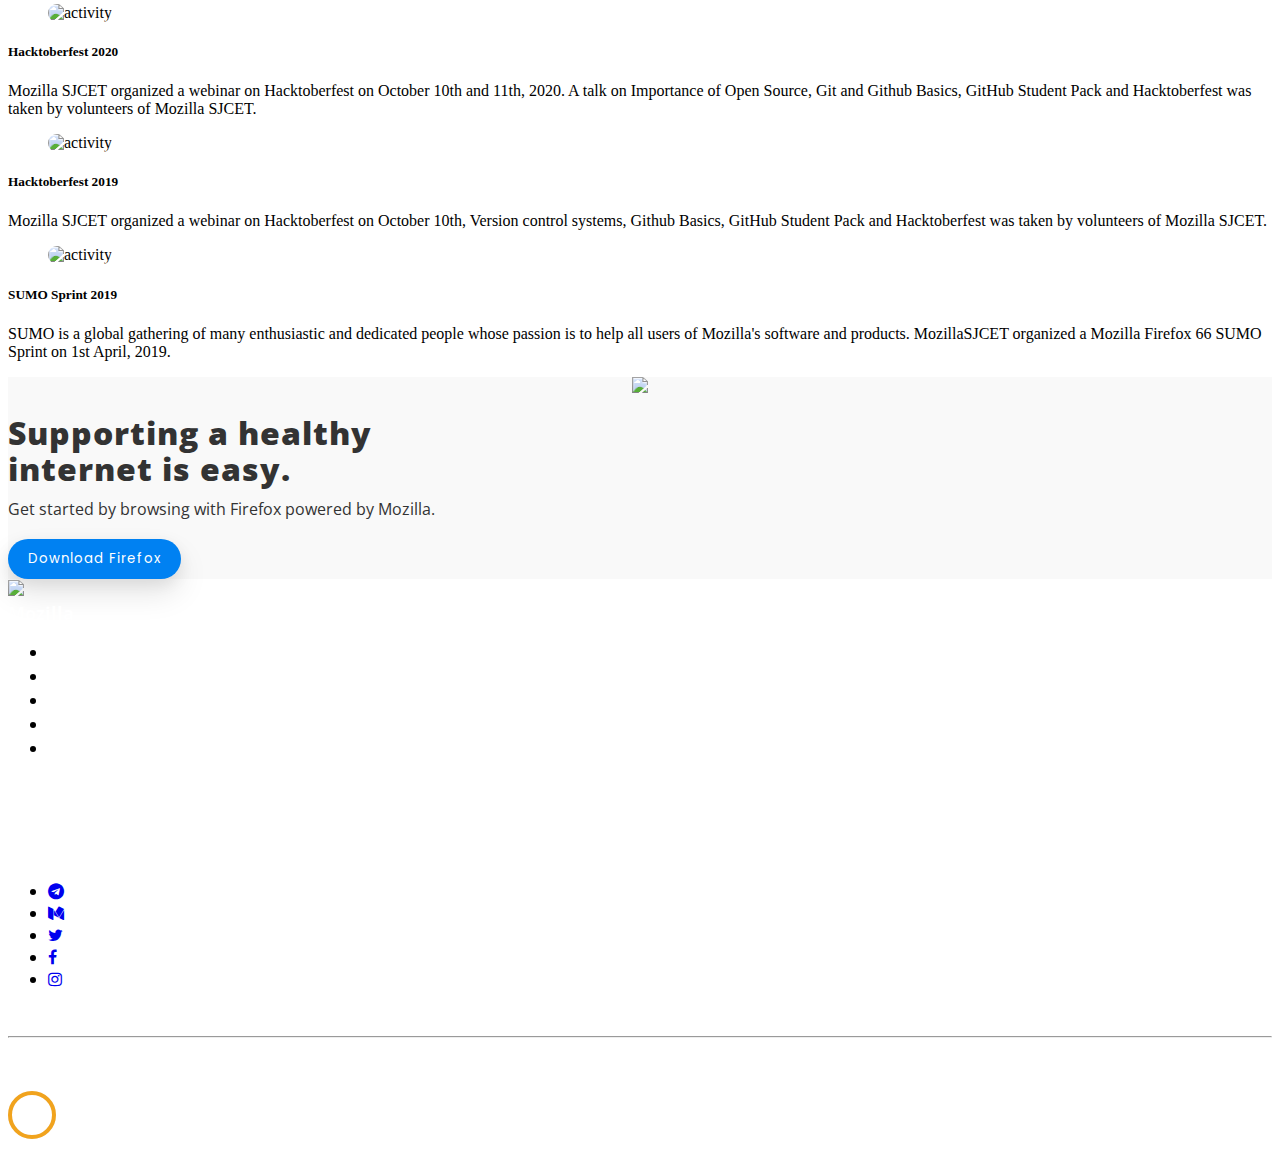
==== commit 58bb8079: "Add files via upload" ====
--- a/index.html
+++ b/index.html
@@ -1,303 +1,351 @@
-<!DOCTYPE html>
-<html lang="en">
-  <head>
-    <title>Mozilla SJCET</title>
-    <meta charset="utf-8">
-    <meta name="viewport" content="width=device-width, initial-scale=1, shrink-to-fit=no">
-    <meta name="theme-color" content="#ffffff">
-    <meta name="msapplication-navbutton-color" content="#ffffff">
-    <meta name="apple-mobile-web-app-status-bar-style" content="#ffffff">
-    <link rel="icon" href="images/Logo-MozillaSJCET.png">
-    <link href="https://fonts.googleapis.com/css?family=Raleway|Poppins|Zilla+Slab|Open+Sans" rel="stylesheet">
-    <link rel="stylesheet" href="css/bootstrap.min.css">
-    <link rel="stylesheet" href="css/open-iconic-bootstrap.min.css">
-    <link rel="stylesheet" href="css/animate.css">
-    <link rel="stylesheet" href="https://cdnjs.cloudflare.com/ajax/libs/font-awesome/4.7.0/css/font-awesome.min.css">
-    <link rel="stylesheet" href="https://cdn.linearicons.com/free/1.0.0/icon-font.min.css">
-    <link rel="stylesheet" href="css/owl.carousel.min.css">
-    <link rel="stylesheet" href="css/owl.theme.default.min.css">
-    <link rel="stylesheet" href="css/icomoon.css">
-    <link rel="stylesheet" href="css/style.css">
-    <link rel="stylesheet" href="css/style-min.css">
-  </head>
-
-  <body data-spy="scroll" data-target="#ftco-navbar" data-offset="200">
-    <!--Start of Nav-->
-    <nav class="navbar navbar-expand-lg navbar-dark ftco_navbar bg-dark ftco-navbar-light" id="ftco-navbar">
-      <div class="container">
-        <img class="Logo" src="images/Logo-MozillaSJCET.png" alt="MozillaSJCET Logo" >
-        <button class="navbar-toggler" type="button" data-toggle="collapse" data-target="#ftco-nav" aria-controls="ftco-nav" aria-expanded="false" aria-label="Toggle navigation">
-          <span class="fa fa-bars"></span>
-        </button>
-        <div class="collapse navbar-collapse" id="ftco-nav">
-          <ul class="navbar-nav ml-auto">
-            <li class="nav-item active"><a href="#home" class="nav-link active">Home</a></li>
-            <li class="nav-item"><a href="#about" class="nav-link">About Us</a></li>
-            <li class="nav-item"><a href="#mission" class="nav-link">Our Mission</a></li>
-            <li class="nav-item"><a href="#" class="nav-link">Our Team</a></li>
-            <li class="nav-item"><a href="#activities" class="nav-link">Events</a></li>
-            <li class="nav-item"><a href="#contact" class="nav-link">Contact</a></li>
-          </ul>
-        </div>
-      </div>
-    </nav>
-    <!-- End of nav -->
-
-    <!--Home Cover-->
-    <section class="ftco-cover" style="background-image: linear-gradient(to bottom, #f1a31d 0%, #ffdd00 100%);" id="home" style="background:white;">
-      <div class="container">
-        <div class="row align-items-center justify-content-center text-left ftco-vh-100">
-          <div class="col-lg-6">
-            <h1 class="heading">Mozilla SJCET</h1>
-            <p class="subheading mb-5">Discover Your Potential &  Translate Your Vision Into Reality</p>
-          </div>
-          <div class=" col-lg-6">
-          <img src="images/icon.svg" style="height:auto;width:100%;">
-          </div>
-        </div>
-      </div>
-    </section>
-    <!--Home cover ends here-->
-
-    <!--About Section starts here-->
-    <section class="ftco-section" id="about">
-      <div class="container">
-        <div class="row mb-5">
-          <div class="col-md-12 text-center ftco-animate">
-            <h1>About Us</h1>
-            <div class="row justify-content-center mb-5">
-              <div class="col-md-7">
-                <p class="lead"></p>
-              </div>
-            </div>
-          </div>
-        </div>
-
-        <div class="row no-gutters align-items-center ftco-animate ">
-          <div class="col-md-6 mb-md-0 mb-5">
-            <center><img src="images/clubs.svg" alt="Mozilla Campus Clubs" class="img-fluid zoom" style="width:80%;"></center>
-          </div>
-          <div class="col-md-6 p-md-5 align-text">
-            <h3 class="mb-4">Mozilla Campus Clubs</h3>
-            <p>A Mozilla Club brings people together locally to build the open web on University and College campuses worldwide.</p>
-            <p>The Internet is more than computers and code. The Internet is about people. And this is what Mozilla Clubs are all about:
-                interacting with others to share, learn, teach, protect and build upon platforms, to make things that matter. Our Clubs are human structures that make the web real.</p>
-            <p>Mozilla Campus Clubs are Mozilla Clubs that take place at a Universities and Colleges to bring students with a passion for technology together to build and innovate on open source projects that build the open web.</p>
-            <p class="mb-5"><a href="https://campus.mozilla.community/about/">Learn More</a></p>
-          </div>
-        </div>
-        <br>
-        <div class="row no-gutters align-items-center ftco-animate">
-          <div class="col-md-6 order-md-3 mb-md-0 mb-5">
-            <img src="images/mozsjcet.jpg" alt="Mozilla SJCET" class="img-fluid zoom" style="width:100%;">
-          </div>
-          <div class="col-md-6 p-md-5 order-md-1 align-text">
-            <h3 class=" mb-4">Mozilla SJCET</h3>
-            <p>
-              Our mission is to ensure the Internet is a global public resource, open and accessible to all. An Internet that truly puts people first,
-              where individuals can shape their own experience and are empowered, safe and independent.</p>
-              <p>We believe that students are uniquely positioned to make a difference in the world and that by bringing together
-                local groups who care about the internet we can achieve great things.</p>
-          </div>
-        </div>
-      </div>
-    </section>
-    <!--About Section ends here-->
-
-    <!--Our Mission Section starts here-->
-    <section class="ftco-section" id="mission">
-      <div class="container">
-        <div class="row">
-          <div class="col-md-12 text-center mb-5 ftco-animate">
-            <h1>Our Mission</h1>
-            <div class="row justify-content-center">
-              <div class="col-md-7">
-                <p class="lead2">Vision of our Campus Clubs is to spark a movement - a loud voice, a breeding ground for new ideas, a massive force, a deep talent pool -- that powers the open web to new heights.</p>
-              </div>
-            </div>
-          </div>
-          <div class="col-lg-4 col-md-6 mb-5">
-            <div class="media d-block text-center ftco-media p-md-4 ftco-animate  shadow-lg" >
-              <div class="tb-p infinite-zoom"><span class="lnr lnr-heart "></span></div>
-              <div class="media-body">
-                <h5 class="mt-0"> Interest-Based, Peer-Supported Learning</h5>
-                <p>Club gatherings are hands-on, production-centered and social. Research shows learners are most engaged when they are working on projects they care about, and are with peers who supports them.</p>
-              </div>
-            </div>
-          </div>
-          <div class="col-lg-4 col-md-6 mb-5">
-            <div class="media d-block text-center ftco-media p-md-4 ftco-animate  shadow-lg" >
-              <div class="tb-p infinite-zoom"><span class="lnr lnr-book "></span></div>
-              <div class="media-body">
-                <h5 class="mt-0">Promote Open and Educator-Tested Activities</h5>
-                <p>We offer a collection of resources and teaching activities that are free, open and remixable. Each is grounded in the Web Literacy Map and includes step-by-step instructions and tips for facilitation.</p>
-              </div>
-            </div>
-          </div>
-          <div class="col-lg-4 col-md-6 mb-5">
-            <div class="media d-block text-center ftco-media p-md-4 ftco-animate  shadow-lg" >
-              <div class="tb-p infinite-zoom"><span class="lnr lnr-diamond "></span></div>
-              <div class="media-body">
-                <h5 class="mt-0">Best Practices and Community Mentorship</h5>
-                <p>Club participants have access to best practices and mentorship from Mozilla community members around the world through our newsletters, community calls, public forums and growing list of resources.</p>
-              </div>
-            </div>
-          </div>
-          <div class="col-lg-4 col-md-6 mb-5">
-            <div class="media d-block text-center ftco-media p-md-4 ftco-animate  shadow-lg" >
-              <div class="tb-p infinite-zoom"><span class="lnr lnr-users"></span></div>
-              <div class="media-body">
-                <h5 class="mt-0">Regular Engagement</h5>
-                <p>Through regular meetings, club participants deepen their learning while contributing to Mozilla’s global outreach and Web Literacy work.</p>
-              </div>
-            </div>
-          </div>
-          <div class="col-lg-4 col-md-6 mb-5">
-            <div class="media d-block text-center ftco-media p-md-4 ftco-animate  shadow-lg" >
-              <div class="tb-p infinite-zoom"><span class="lnr lnr-lock "></span></div>
-              <div class="media-body">
-                <h5 class="mt-0">Privacy Basics Awarness</h5>
-                <p>Activities to help learners understand how to take control of their privacy in a networked world and protect to safeguard  data and identity online.</p>
-              </div>
-            </div>
-          </div>
-          <div class="col-lg-4 col-md-6 mb-5">
-            <div class="media d-block text-center ftco-media p-md-4 ftco-animate  shadow-lg" >
-              <div class="tb-p infinite-zoom"><span class="lnr lnr-laptop-phone"></span></div>
-              <div class="media-body">
-                <h5 class="mt-0">Internet Health Awarness</h5>
-                <p>Helping people to make sense of ways to support an open, accessible, and healthy Internet for all with lessons about key issues facing us online.</p>
-              </div>
-            </div>
-          </div>
-        </div>
-      </div>
-    </section>
-    <!-- Our Mission Section ends here-->
-
-    <!--Activities Section starts here-->
-    <section class="ftco-section" id="activities">
-      <div class="container">
-        <div class="row">
-          <div class="col-md-12 text-center ftco-animate">
-            <h1>Recent Events</h1>
-            <div class="row justify-content-center mb-5">
-              <div class="col-md-7">
-                <p class="lead2"> Club activities develop new skills, helps us to contribute to innovative web technologies,
-                  and be part of a powerful network of students and professionals.</p>
-              </div>
-            </div>
-          </div>
-        </div>
-
-        <div class="row">
-
-          <div class="col-lg-4 ftco-animate">
-            <figure><img src="images/Activities/Hacktoberfest.jpg" alt="activity" class="img-fluid activities-img"></figure>
-            <div class="p-3">
-              <h5>Hacktoberfest 2018</h5>
-              <p class="mb-4">Mozilla SJCET in association with IEEE Computer Society organized Hacktoberfest on October 9, 2018 as a part of IEEE Week Celebrations.A talk on Github Basics , GitHub Student Pack and Hacktoberfesst was taken by Mozilla SJCET.</p>
-            </div>
-          </div>
-
-          <div class="col-lg-4 ftco-animate">
-            <figure><img src="images/Activities/img2.jpg" alt="activity" class="img-fluid activities-img"></figure>
-            <div class="p-3">
-              <h5>Mozilla2School</h5>
-              <p class="mb-4">On 25th of July 2018(Wednesday), Mozilla SJCET took it's first initiative for<a href="https://wiki.mozilla.org/Kerala/Mozilla2School"> Mozilla2School</a> at Higher Secondary School Koothattukulam. Here, the main aim was to spread awareness on need the for web privacy and students were given an overview about Mozilla.</p>
-            </div>
-          </div>
-
-          <div class="col-lg-4 ftco-animate">
-            <figure><img src="images/Activities/img1.jpg" alt="activity" class="img-fluid activities-img"></figure>
-            <div class="p-3">
-              <h5>Quantum Sprint</h5>
-              <p class="mb-4 justify">As Mozilla launches their new and improved version of Firefox with a new Browser Engine, Mozilla SJCET conducted Firefox 57 Quantum Sprint on 4th October 2017 ; with a day of installation,talks and also test several pages to check if there are flaws and report then if necessary.</p>
-            </div>
-          </div>
-        </div>
-      </div>
-    </section>
-    <!--Activities Section ends here-->
-
-    <!--Download Mozilla starts here-->
-    <div class="moz-brand-section" style="background:#f9f9f9;">
-      <div class="container">
-        <div class="row align-items-center justify-content-center text-left ftco-vh-75">
-          <div class="col-lg-6">
-            <center><img src="images/firefox.png" style="height:auto;width:50%;"></center><br>
-          </div>
-          <div class=" col-lg-6">
-            <div class="Support-Mozilla-head">Supporting a healthy <br>internet is easy.</div>
-            <div class="Support-Mozilla-subhead">Get started by browsing with Firefox powered by Mozilla.</div>
-            <br>
-            <div class="wrapper">
-                <a class="Download-Mozilla-Button" href="https://www.mozilla.org/en-US/firefox/new/" style="cursor:pointer;">
-                  <button class="Download-Button-Style">Download Firefox</button>
-                </a>
-            </div>
-          </div>
-        </div>
-      </div>
-    </div>
-    <!--Download Mozilla ends here-->
-
-    <!--Footer Section starts here-->
-    <footer class="ftco-footer ftco-bg-dark" id="contact" style="font-family:Open Sans;">
-      <div class="container ">
-            <div class="row">
-              <div class="col-md">
-                <div class="ftco-footer-widget mb-5">
-                  <img src="images/mozilla-light/moz.png" style="height:auto;width:100px;">
-                </div>
-              </div>
-              <div class="col-md">
-                 <div class="ftco-footer-widget mb-5">
-                  <font class="footer-brand-header">Mozilla</font>
-                  <ul class="list-unstyled" style="margin-top:15px;">
-                    <li><a href="https://www.mozilla.org/en-US/about/" class="py-2 d-block footer-brand-list">About</a></li>
-                    <li><a href="https://blog.mozilla.org/" class="py-2 d-block footer-brand-list">Blog</a></li>
-                    <li><a href="https://www.mozilla.org/en-US/contact/" class="py-2 d-block footer-brand-list">Contact Us</a></li>
-                    <li><a href="https://blog.mozilla.org/press/" class="py-2 d-block footer-brand-list">Press Center</a></li>
-                    <li><a href="https://donate.mozilla.org/en-US/?presets=50,30,20,10&amount=30&utm_source=mozilla.org&utm_medium=referral&utm_content=footer&currency=usd&test=img-a" class="py-2 d-block footer-brand-list">Donate</a></li>
-                  </ul>
-                </div>
-              </div>
-              <div class="col-md">
-                 <div class="ftco-footer-widget">
-                   <a href="mozillasjcet@gmail.com" class="footer-contact-mail"><span class="fa fa-envelope"></span>&emsp;mozillasjcet@gmail.com</a><br><br>
-                  <div class="footer-contact"><span class="fa fa-phone"></span>&emsp;+91 9467589323</div><br>
-                  <ul class="ftco-footer-social list-unstyled">
-                    <li><a href="https://t.me/mozillasjcet" target="_blank"><span class="fa fa-telegram"></span></a></li>
-                    <li><a href="https://medium.com/@mozillasjcet" target="_blank"><span class="fa fa-medium"></span></a></li>
-                    <li><a href="https://twitter.com/mozillasjcet" target="_blank"><span class="fa fa-twitter"></span></a></li>
-                    <li><a href="https://www.facebook.com/mozillasjcet/" target="_blank"><span class="fa fa-facebook"></span></a></li>
-                    <li><a href="https://www.instagram.com/mozilla.sjcet/" target="_blank"><span class="fa fa-instagram"></span></a></li>
-                  </ul>
-                </div>
-              </div>
-            </div>
-        <div class="row">
-          <div class="col-md text-center">
-            <br><hr style="background:#222222;"></hr><br>
-            <font class="copyright">Copyright &copy;2020 Mozilla SJCET</font>
-          </div>
-        </div>
-      </div>
-    </footer>
-    <!--Footer Section ends here-->
-
-  
-    <!-- Loader -->
-    <div id="ftco-loader" class="show fullscreen"><svg class="circular" width="48px" height="48px"><circle class="path-bg" cx="24" cy="24" r="22" fill="none" stroke-width="4" stroke="#eeeeee"/><circle class="path" cx="24" cy="24" r="22" fill="none" stroke-width="4" stroke-miterlimit="10" stroke="#F1A31D"/></svg></div>
-
-    <script src="js/jquery.min.js"></script>
-    <script src="js/popper.min.js"></script>
-    <script src="js/bootstrap.min.js"></script>
-    <script src="js/jquery.easing.1.3.js"></script>
-    <script src="js/jquery.waypoints.min.js"></script>
-    <script src="js/owl.carousel.min.js"></script>
-    <script src="js/jquery.animateNumber.min.js"></script>
-    <script src="js/main.js"></script>
-  </body>
-</html>
+<!DOCTYPE html>
+<html lang="en">
+  <head>
+    <title>Mozilla SJCET</title>
+    <meta charset="utf-8">
+    <meta name="viewport" content="width=device-width, initial-scale=1, shrink-to-fit=no">
+    <meta name="theme-color" content="#ffffff">
+    <meta name="msapplication-navbutton-color" content="#ffffff">
+    <meta name="apple-mobile-web-app-status-bar-style" content="#ffffff">
+    <link rel="icon" href="images/Logo-MozillaSJCET.png">
+    <link href="https://fonts.googleapis.com/css?family=Raleway|Poppins|Zilla+Slab|Open+Sans" rel="stylesheet">
+    <link rel="stylesheet" href="css/bootstrap.min.css">
+    <link rel="stylesheet" href="css/open-iconic-bootstrap.min.css">
+    <link rel="stylesheet" href="css/animate.css">
+    <link rel="stylesheet" href="https://cdnjs.cloudflare.com/ajax/libs/font-awesome/4.7.0/css/font-awesome.min.css">
+    <link rel="stylesheet" href="https://cdn.linearicons.com/free/1.0.0/icon-font.min.css">
+    <link rel="stylesheet" href="css/owl.carousel.min.css">
+    <link rel="stylesheet" href="css/owl.theme.default.min.css">
+    <link rel="stylesheet" href="css/icomoon.css">
+    <link rel="stylesheet" href="css/style.css">
+    <link rel="stylesheet" href="css/style-min.css">
+  </head>
+
+  <body data-spy="scroll" data-target="#ftco-navbar" data-offset="200">
+    <!--Start of Nav-->
+    <nav class="navbar navbar-expand-lg navbar-dark ftco_navbar bg-dark ftco-navbar-light" id="ftco-navbar">
+      <div class="container">
+        <img class="Logo" src="images/Logo-MozillaSJCET.png" alt="MozillaSJCET Logo" >
+        <button class="navbar-toggler" type="button" data-toggle="collapse" data-target="#ftco-nav" aria-controls="ftco-nav" aria-expanded="false" aria-label="Toggle navigation">
+          <span class="fa fa-bars"></span>
+        </button>
+        <div class="collapse navbar-collapse" id="ftco-nav">
+          <ul class="navbar-nav ml-auto">
+            <li class="nav-item active"><a href="#home" class="nav-link active">Home</a></li>
+            <li class="nav-item"><a href="#about" class="nav-link">About Us</a></li>
+            <li class="nav-item"><a href="#mission" class="nav-link">Our Mission</a></li>
+            <li class="nav-item"><a href="#" class="nav-link">Our Team</a></li>
+            <li class="nav-item"><a href="#activities" class="nav-link">Events</a></li>
+            <li class="nav-item"><a href="#contact" class="nav-link">Contact</a></li>
+          </ul>
+        </div>
+      </div>
+    </nav>
+    <!-- End of nav -->
+
+    <!--Home Cover-->
+    <section class="ftco-cover" style="background-image: linear-gradient(to bottom, #f1a31d 0%, #ffdd00 100%);" id="home" style="background:white;">
+      <div class="container">
+        <div class="row align-items-center justify-content-center text-left ftco-vh-100">
+          <div class="col-lg-6">
+            <h1 class="heading">Mozilla SJCET</h1>
+            <p class="subheading mb-5">Discover Your Potential &  Translate Your Vision Into Reality</p>
+          </div>
+          <div class=" col-lg-6">
+          <img src="images/icon.svg" style="height:auto;width:100%;">
+          </div>
+        </div>
+      </div>
+    </section>
+    <!--Home cover ends here-->
+
+
+
+
+    <!--Home Cover-->
+    <section class="ftco-cover" style="background-image: linear-gradient(to bottom, #f1a31d 0%, #ffdd00 100%);" id="home" style="background:white;">
+      <div class="container">
+        <div class="row align-items-center justify-content-center text-left ftco-vh-100">
+          <div class="col-lg-6">
+            <p class="subheading">Stand for a healthier internet</p>
+            <p>Build software for everyone to use freely.</p>
+          </div>
+          <div class=" col-lg-6">
+            <img src="images/web.svg" style="height:auto;width:100%;">
+            </div>
+          
+          
+        </div>
+      </div>
+    </section>
+    <!--Home cover ends here-->
+
+    
+
+    <!--Home Cover-->
+    <section class="ftco-cover" style="background-image: linear-gradient(to bottom, #f1a31d 0%, #ffdd00 100%);" id="home" style="background:white;">
+      <div class="container">
+        <div class="row align-items-center justify-content-center text-left ftco-vh-100">
+          <div class=" col-lg-6">
+            <img src="images/x.svg" style="height:auto;width:100%;">
+            </div>
+          <div class="col-lg-6">
+            
+            <p class="subheading">Build things that people love</p>
+            <p>Build software for everyone to use freely.</p>
+          </div>
+          
+        </div>
+      </div>
+    </section>
+    <!--Home cover ends here-->
+
+
+
+
+
+    
+
+    <!--About Section starts here-->
+    <section class="ftco-section" id="about">
+      <div class="container">
+        <div class="row mb-5">
+          <div class="col-md-12 text-center ftco-animate">
+            <h1>About Us</h1>
+            <div class="row justify-content-center mb-5">
+              <div class="col-md-7">
+                <p class="lead"></p>
+              </div>
+            </div>
+          </div>
+        </div>
+
+        <div class="row no-gutters align-items-center ftco-animate ">
+          <div class="col-md-6 mb-md-0 mb-5">
+            <center><img src="images/clubs.svg" alt="Mozilla Campus Clubs" class="img-fluid zoom" style="width:80%;"></center>
+          </div>
+          <div class="col-md-6 p-md-5 align-text">
+            <h3 class="mb-4">Mozilla Campus Clubs</h3>
+            <p>A Mozilla Club brings people together locally to build the open web on University and College campuses worldwide.</p>
+            <p>The Internet is more than computers and code. The Internet is about people. And this is what Mozilla Clubs are all about:
+                interacting with others to share, learn, teach, protect and build upon platforms, to make things that matter. Our Clubs are human structures that make the web real.</p>
+            <p>Mozilla Campus Clubs are Mozilla Clubs that take place at a Universities and Colleges to bring students with a passion for technology together to build and innovate on open source projects that build the open web.</p>
+            <p class="mb-5"><a href="https://campus.mozilla.community/about/">Learn More</a></p>
+          </div>
+        </div>
+        <br>
+        <div class="row no-gutters align-items-center ftco-animate">
+          <div class="col-md-6 order-md-3 mb-md-0 mb-5">
+            <img src="images/mozsjcet.jpg" alt="Mozilla SJCET" class="img-fluid zoom" style="width:100%;">
+          </div>
+          <div class="col-md-6 p-md-5 order-md-1 align-text">
+            <h3 class=" mb-4">Mozilla SJCET</h3>
+            <p>
+              Our mission is to ensure the Internet is a global public resource, open and accessible to all. An Internet that truly puts people first,
+              where individuals can shape their own experience and are empowered, safe and independent.</p>
+              <p>We believe that students are uniquely positioned to make a difference in the world and that by bringing together
+                local groups who care about the internet we can achieve great things.</p>
+          </div>
+        </div>
+      </div>
+    </section>
+    <!--About Section ends here-->
+
+    <!--Our Mission Section starts here-->
+    <section class="ftco-section" id="mission">
+      <div class="container">
+        <div class="row">
+          <div class="col-md-12 text-center mb-5 ftco-animate">
+            <h1>Our Mission</h1>
+            <div class="row justify-content-center">
+              <div class="col-md-7">
+                <p class="lead2">Vision of our Campus Clubs is to spark a movement - a loud voice, a breeding ground for new ideas, a massive force, a deep talent pool -- that powers the open web to new heights.</p>
+              </div>
+            </div>
+          </div>
+          <div class="col-lg-4 col-md-6 mb-5">
+            <div class="media d-block text-center ftco-media p-md-4 ftco-animate  shadow-lg" >
+              <div class="tb-p infinite-zoom"><span class="lnr lnr-heart "></span></div>
+              <div class="media-body">
+                <h5 class="mt-0"> Interest-Based, Peer-Supported Learning</h5>
+                <p>Club gatherings are hands-on, production-centered and social. Research shows learners are most engaged when they are working on projects they care about, and are with peers who supports them.</p>
+              </div>
+            </div>
+          </div>
+          <div class="col-lg-4 col-md-6 mb-5">
+            <div class="media d-block text-center ftco-media p-md-4 ftco-animate  shadow-lg" >
+              <div class="tb-p infinite-zoom"><span class="lnr lnr-book "></span></div>
+              <div class="media-body">
+                <h5 class="mt-0">Promote Open and Educator-Tested Activities</h5>
+                <p>We offer a collection of resources and teaching activities that are free, open and remixable. Each is grounded in the Web Literacy Map and includes step-by-step instructions and tips for facilitation.</p>
+              </div>
+            </div>
+          </div>
+          <div class="col-lg-4 col-md-6 mb-5">
+            <div class="media d-block text-center ftco-media p-md-4 ftco-animate  shadow-lg" >
+              <div class="tb-p infinite-zoom"><span class="lnr lnr-diamond "></span></div>
+              <div class="media-body">
+                <h5 class="mt-0">Best Practices and Community Mentorship</h5>
+                <p>Club participants have access to best practices and mentorship from Mozilla community members around the world through our newsletters, community calls, public forums and growing list of resources.</p>
+              </div>
+            </div>
+          </div>
+          <div class="col-lg-4 col-md-6 mb-5">
+            <div class="media d-block text-center ftco-media p-md-4 ftco-animate  shadow-lg" >
+              <div class="tb-p infinite-zoom"><span class="lnr lnr-users"></span></div>
+              <div class="media-body">
+                <h5 class="mt-0">Regular Engagement</h5>
+                <p>Through regular meetings, club participants deepen their learning while contributing to Mozilla’s global outreach and Web Literacy work.</p>
+              </div>
+            </div>
+          </div>
+          <div class="col-lg-4 col-md-6 mb-5">
+            <div class="media d-block text-center ftco-media p-md-4 ftco-animate  shadow-lg" >
+              <div class="tb-p infinite-zoom"><span class="lnr lnr-lock "></span></div>
+              <div class="media-body">
+                <h5 class="mt-0">Privacy Basics Awarness</h5>
+                <p>Activities to help learners understand how to take control of their privacy in a networked world and protect to safeguard  data and identity online.</p>
+              </div>
+            </div>
+          </div>
+          <div class="col-lg-4 col-md-6 mb-5">
+            <div class="media d-block text-center ftco-media p-md-4 ftco-animate  shadow-lg" >
+              <div class="tb-p infinite-zoom"><span class="lnr lnr-laptop-phone"></span></div>
+              <div class="media-body">
+                <h5 class="mt-0">Internet Health Awarness</h5>
+                <p>Helping people to make sense of ways to support an open, accessible, and healthy Internet for all with lessons about key issues facing us online.</p>
+              </div>
+            </div>
+          </div>
+        </div>
+      </div>
+    </section>
+    <!-- Our Mission Section ends here-->
+
+    <!--Activities Section starts here-->
+    <section class="ftco-section" id="activities">
+      <div class="container">
+        <div class="row">
+          <div class="col-md-12 text-center ftco-animate">
+            <h1>Recent Events</h1>
+            <div class="row justify-content-center mb-5">
+              <div class="col-md-7">
+                <p class="lead2"> Club activities develop new skills, helps us to contribute to innovative web technologies,
+                  and be part of a powerful network of students and professionals.</p>
+              </div>
+            </div>
+          </div>
+        </div>
+
+        <div class="row">
+
+          <div class="col-lg-4 ftco-animate">
+            <figure><img src="images/Activities/hf20.png" alt="activity" class="img-fluid activities-img"></figure>
+            <div class="p-3">
+              <h5>Hacktoberfest 2020</h5>
+              <p class="mb-4">Mozilla SJCET organized a webinar on Hacktoberfest on October 10th and 11th, 2020. A talk on Importance of Open Source, Git and Github Basics, GitHub Student Pack and Hacktoberfest was taken by volunteers of Mozilla SJCET.</p>
+            </div>
+          </div>
+
+          <div class="col-lg-4 ftco-animate">
+            <figure><img src="images/Activities/hf19.jpg" alt="activity" class="img-fluid activities-img"></figure>
+            <div class="p-3">
+              <h5>Hacktoberfest 2019</h5>
+              <p class="mb-4">Mozilla SJCET organized a webinar on Hacktoberfest on October 10th, Version control systems, Github Basics, GitHub Student Pack and Hacktoberfest was taken by volunteers of Mozilla SJCET.</p>
+            </div>
+          </div>
+
+          <div class="col-lg-4 ftco-animate">
+            <figure><img src="images/Activities/sumosprint.jpg" alt="activity" class="img-fluid activities-img"></figure>
+            <div class="p-3">
+              <h5>SUMO Sprint 2019</h5>
+              <p class="mb-4 justify">SUMO is a global gathering of many enthusiastic and dedicated people whose passion is to help all users of Mozilla's software and products. MozillaSJCET organized a Mozilla Firefox 66 SUMO Sprint on 1st April, 2019.
+                </p>
+            </div>
+          </div>
+        </div>
+      </div>
+    </section>
+    <!--Activities Section ends here-->
+
+    <!--Download Mozilla starts here-->
+    <div class="moz-brand-section" style="background:#f9f9f9;">
+      <div class="container">
+        <div class="row align-items-center justify-content-center text-left ftco-vh-75">
+          <div class="col-lg-6">
+            <center><img src="images/firefox.png" style="height:auto;width:50%;"></center><br>
+          </div>
+          <div class=" col-lg-6">
+            <div class="Support-Mozilla-head">Supporting a healthy <br>internet is easy.</div>
+            <div class="Support-Mozilla-subhead">Get started by browsing with Firefox powered by Mozilla.</div>
+            <br>
+            <div class="wrapper">
+                <a class="Download-Mozilla-Button" href="https://www.mozilla.org/en-US/firefox/new/" style="cursor:pointer;">
+                  <button class="Download-Button-Style">Download Firefox</button>
+                </a>
+            </div>
+          </div>
+        </div>
+      </div>
+    </div>
+    <!--Download Mozilla ends here-->
+
+    <!--Footer Section starts here-->
+    <footer class="ftco-footer ftco-bg-dark" id="contact" style="font-family:Open Sans;">
+      <div class="container ">
+            <div class="row">
+              <div class="col-md">
+                <div class="ftco-footer-widget mb-5">
+                  <img src="images/mozilla-light/moz.png" style="height:auto;width:100px;">
+                </div>
+              </div>
+              <div class="col-md">
+                 <div class="ftco-footer-widget mb-5">
+                  <font class="footer-brand-header">Mozilla</font>
+                  <ul class="list-unstyled" style="margin-top:15px;">
+                    <li><a href="https://www.mozilla.org/en-US/about/" class="py-2 d-block footer-brand-list">About</a></li>
+                    <li><a href="https://blog.mozilla.org/" class="py-2 d-block footer-brand-list">Blog</a></li>
+                    <li><a href="https://www.mozilla.org/en-US/contact/" class="py-2 d-block footer-brand-list">Contact Us</a></li>
+                    <li><a href="https://blog.mozilla.org/press/" class="py-2 d-block footer-brand-list">Press Center</a></li>
+                    <li><a href="https://donate.mozilla.org/en-US/?presets=50,30,20,10&amount=30&utm_source=mozilla.org&utm_medium=referral&utm_content=footer&currency=usd&test=img-a" class="py-2 d-block footer-brand-list">Donate</a></li>
+                  </ul>
+                </div>
+              </div>
+              <div class="col-md">
+                 <div class="ftco-footer-widget">
+                   <a href="mozillasjcet@gmail.com" class="footer-contact-mail"><span class="fa fa-envelope"></span>&emsp;mozillasjcet@gmail.com</a><br><br>
+                  <div class="footer-contact"><span class="fa fa-phone"></span>&emsp;+91 95399 34995</div><br>
+                  <ul class="ftco-footer-social list-unstyled">
+                    <li><a href="https://t.me/mozillasjcet" target="_blank"><span class="fa fa-telegram"></span></a></li>
+                    <li><a href="https://medium.com/@mozillasjcet" target="_blank"><span class="fa fa-medium"></span></a></li>
+                    <li><a href="https://twitter.com/mozillasjcet" target="_blank"><span class="fa fa-twitter"></span></a></li>
+                    <li><a href="https://www.facebook.com/mozillasjcet/" target="_blank"><span class="fa fa-facebook"></span></a></li>
+                    <li><a href="https://www.instagram.com/mozilla.sjcet/" target="_blank"><span class="fa fa-instagram"></span></a></li>
+                  </ul>
+                </div>
+              </div>
+            </div>
+        <div class="row">
+          <div class="col-md text-center">
+            <br><hr style="background:#222222;"></hr><br>
+            <font class="copyright">Copyright &copy;2020 Mozilla SJCET</font>
+          </div>
+        </div>
+      </div>
+    </footer>
+    <!--Footer Section ends here-->
+
+  
+    <!-- Loader -->
+    <div id="ftco-loader" class="show fullscreen"><svg class="circular" width="48px" height="48px"><circle class="path-bg" cx="24" cy="24" r="22" fill="none" stroke-width="4" stroke="#eeeeee"/><circle class="path" cx="24" cy="24" r="22" fill="none" stroke-width="4" stroke-miterlimit="10" stroke="#F1A31D"/></svg></div>
+
+    <script src="js/jquery.min.js"></script>
+    <script src="js/popper.min.js"></script>
+    <script src="js/bootstrap.min.js"></script>
+    <script src="js/jquery.easing.1.3.js"></script>
+    <script src="js/jquery.waypoints.min.js"></script>
+    <script src="js/owl.carousel.min.js"></script>
+    <script src="js/jquery.animateNumber.min.js"></script>
+    <script src="js/main.js"></script>
+  </body>
+</html>
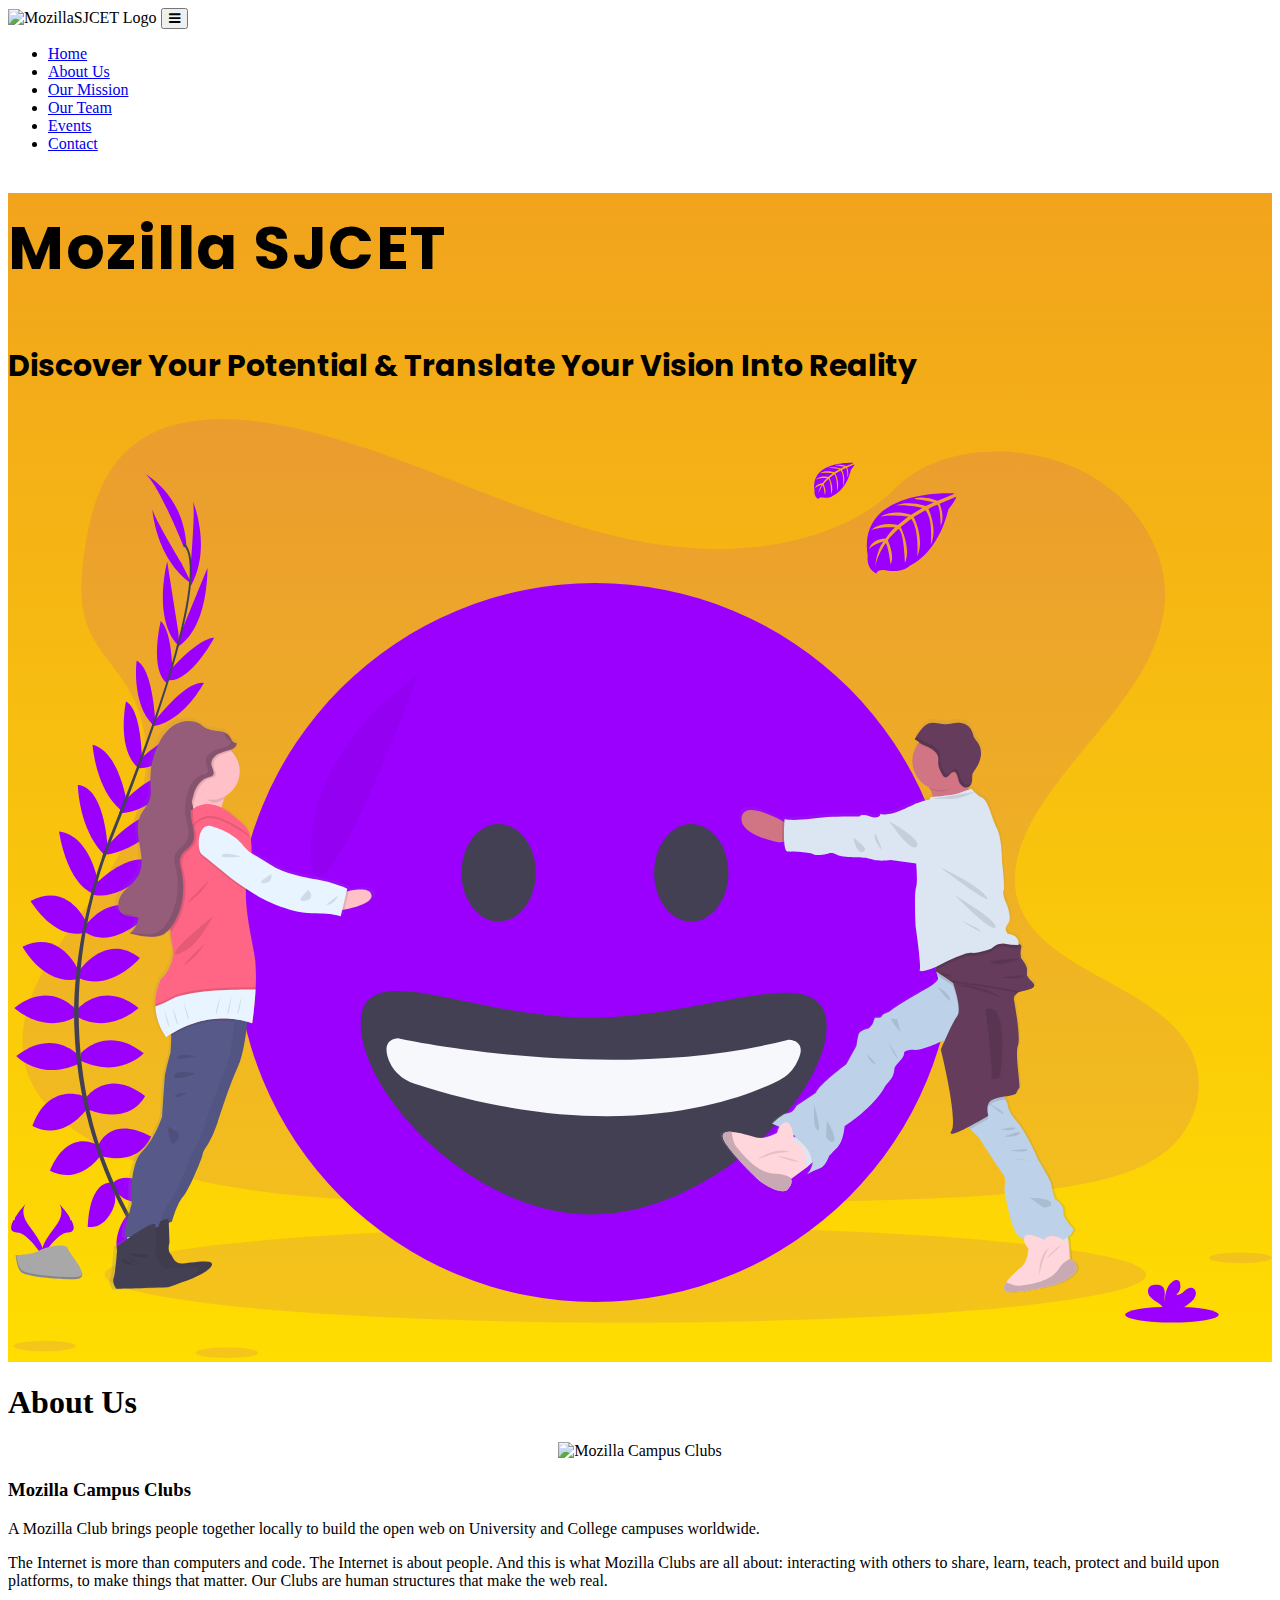
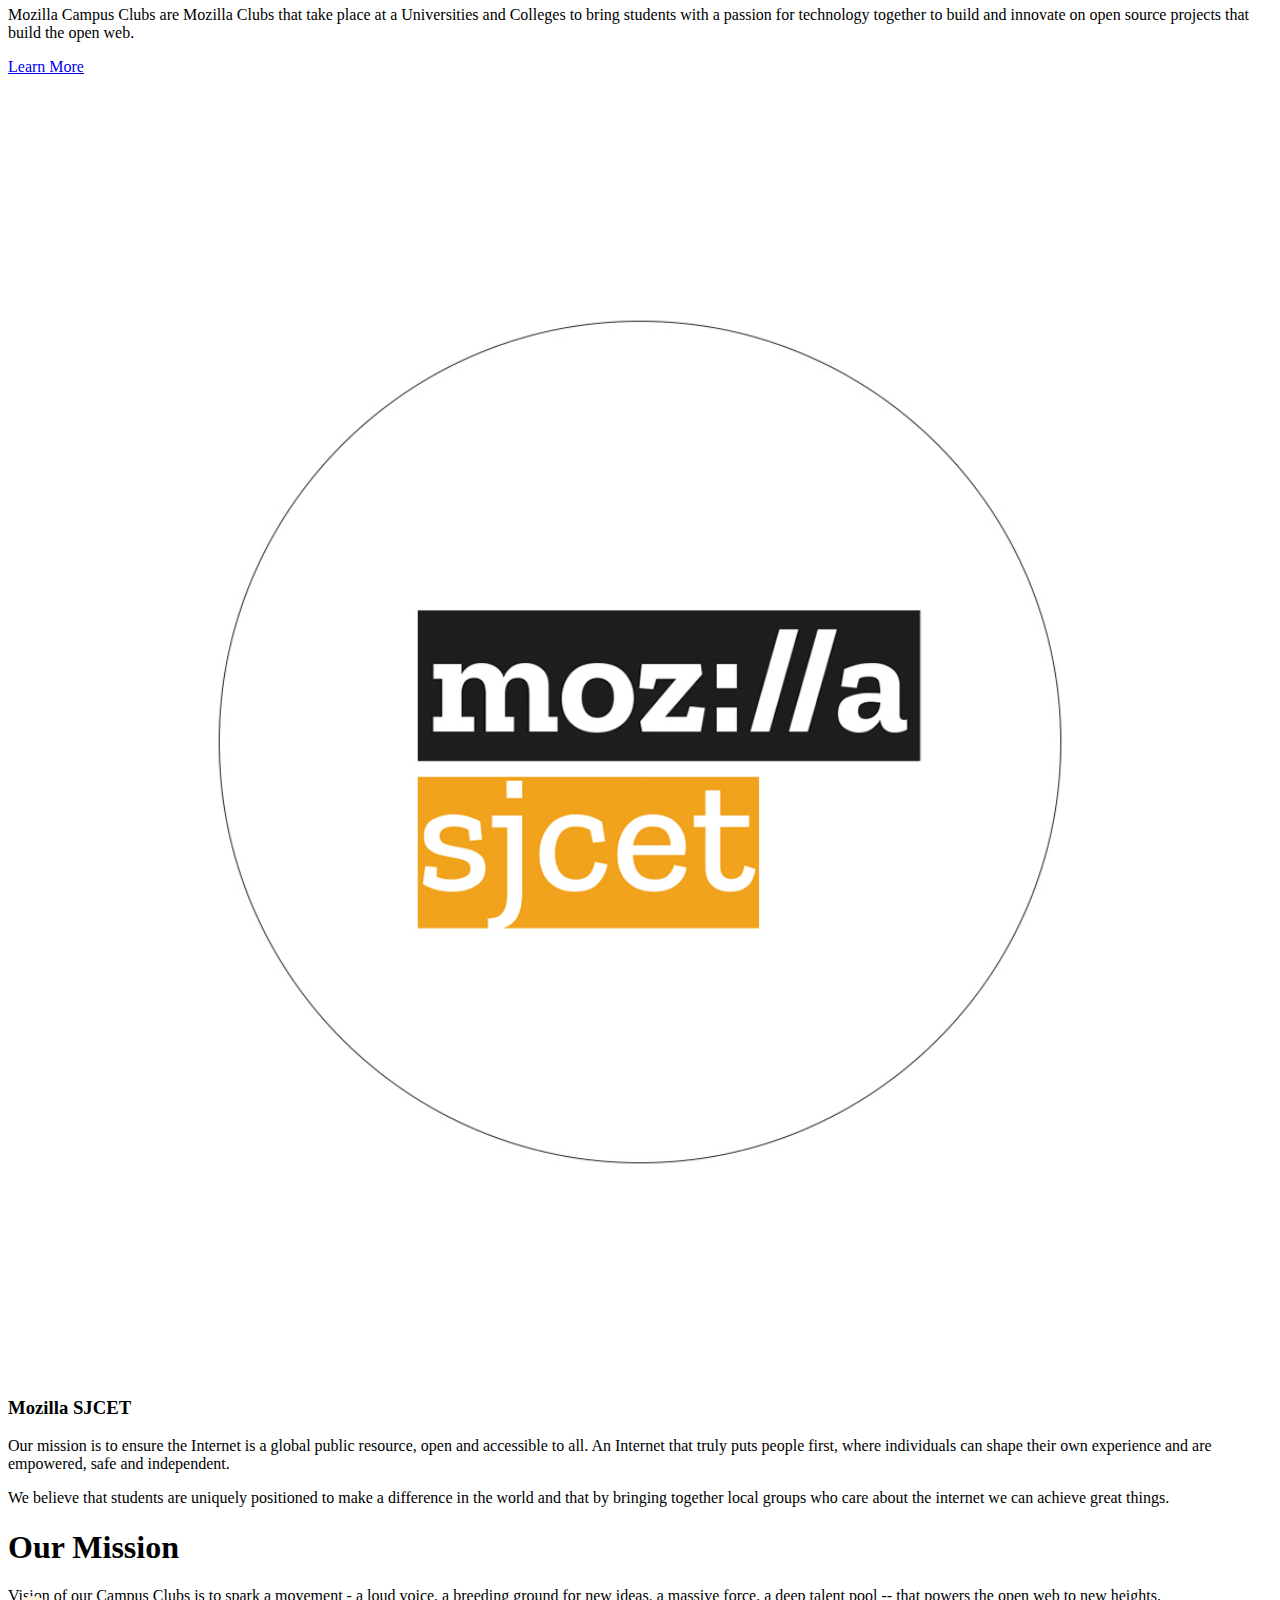
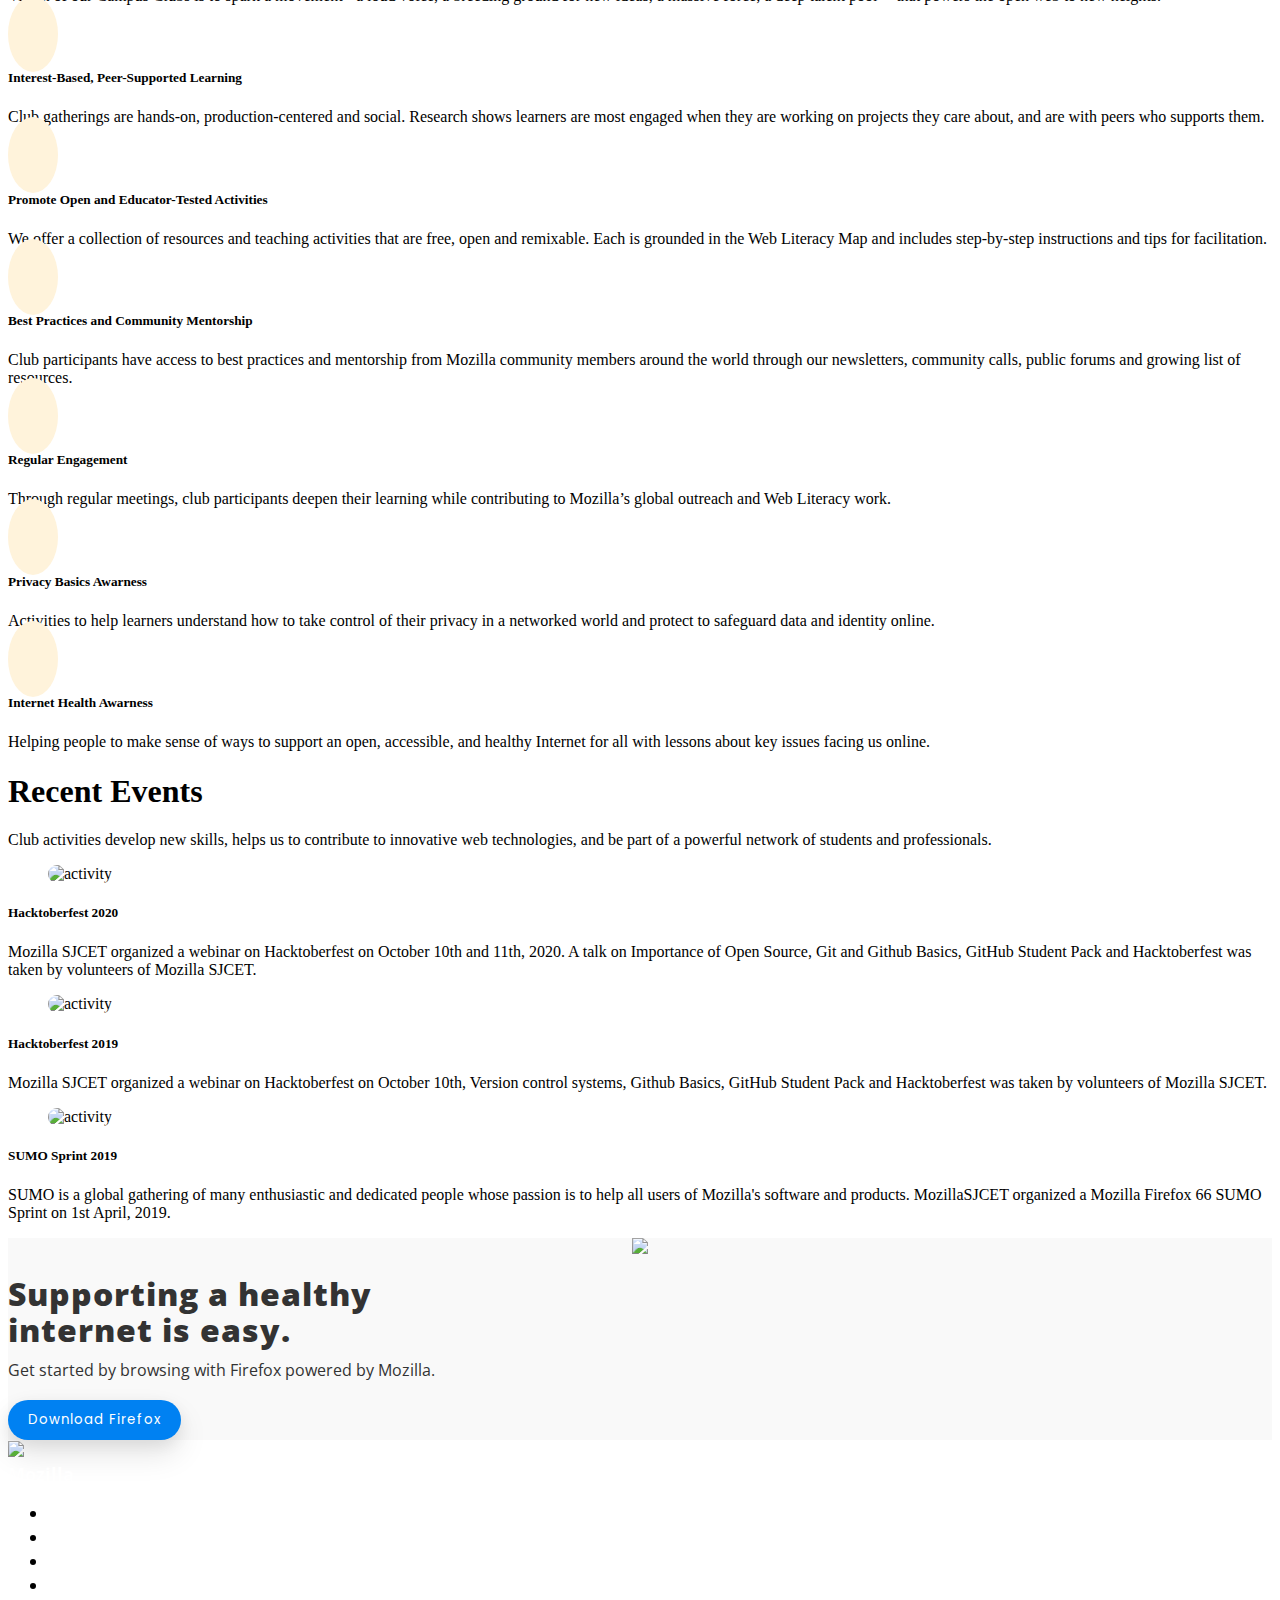
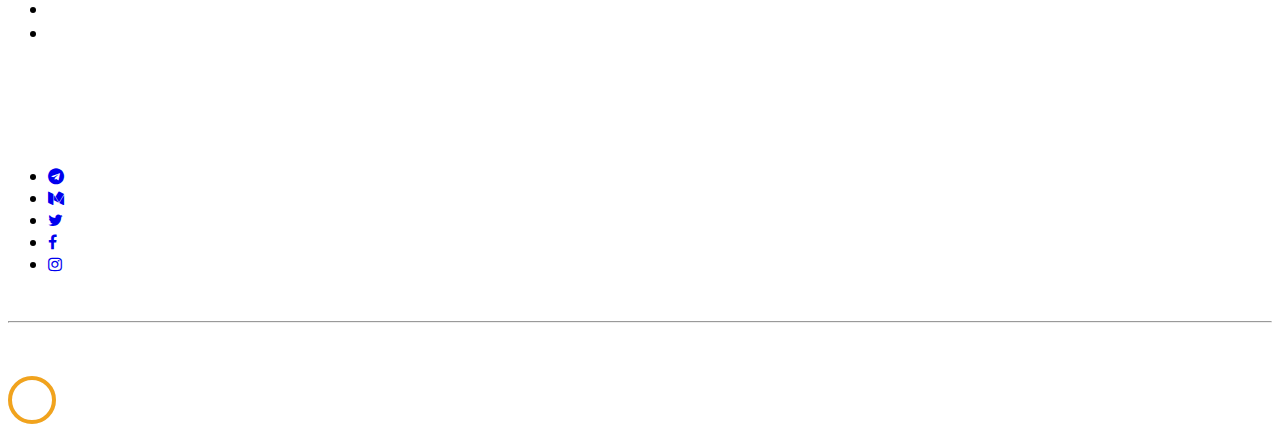
==== commit eec10c90: "Update index.html" ====
--- a/index.html
+++ b/index.html
@@ -59,53 +59,6 @@
     </section>
     <!--Home cover ends here-->
 
-
-
-
-    <!--Home Cover-->
-    <section class="ftco-cover" style="background-image: linear-gradient(to bottom, #f1a31d 0%, #ffdd00 100%);" id="home" style="background:white;">
-      <div class="container">
-        <div class="row align-items-center justify-content-center text-left ftco-vh-100">
-          <div class="col-lg-6">
-            <p class="subheading">Stand for a healthier internet</p>
-            <p>Build software for everyone to use freely.</p>
-          </div>
-          <div class=" col-lg-6">
-            <img src="images/web.svg" style="height:auto;width:100%;">
-            </div>
-          
-          
-        </div>
-      </div>
-    </section>
-    <!--Home cover ends here-->
-
-    
-
-    <!--Home Cover-->
-    <section class="ftco-cover" style="background-image: linear-gradient(to bottom, #f1a31d 0%, #ffdd00 100%);" id="home" style="background:white;">
-      <div class="container">
-        <div class="row align-items-center justify-content-center text-left ftco-vh-100">
-          <div class=" col-lg-6">
-            <img src="images/x.svg" style="height:auto;width:100%;">
-            </div>
-          <div class="col-lg-6">
-            
-            <p class="subheading">Build things that people love</p>
-            <p>Build software for everyone to use freely.</p>
-          </div>
-          
-        </div>
-      </div>
-    </section>
-    <!--Home cover ends here-->
-
-
-
-
-
-    
-
     <!--About Section starts here-->
     <section class="ftco-section" id="about">
       <div class="container">
@@ -308,12 +261,13 @@
                     <li><a href="https://www.mozilla.org/en-US/contact/" class="py-2 d-block footer-brand-list">Contact Us</a></li>
                     <li><a href="https://blog.mozilla.org/press/" class="py-2 d-block footer-brand-list">Press Center</a></li>
                     <li><a href="https://donate.mozilla.org/en-US/?presets=50,30,20,10&amount=30&utm_source=mozilla.org&utm_medium=referral&utm_content=footer&currency=usd&test=img-a" class="py-2 d-block footer-brand-list">Donate</a></li>
-                  </ul>
+                    <li><a href="https://github.com/MozillaSJCET/mozillasjcet.github.io" class="py-2 d-block footer-brand-list">View Source</a></li>
+                   </ul>
                 </div>
               </div>
               <div class="col-md">
                  <div class="ftco-footer-widget">
-                   <a href="mozillasjcet@gmail.com" class="footer-contact-mail"><span class="fa fa-envelope"></span>&emsp;mozillasjcet@gmail.com</a><br><br>
+                   <a href="mozillasjcet@gmail.com" class="footer-contact-mail"><span class="fa fa-envelope"></span>&emsp;mozillasjcet@protonmail.com</a><br><br>
                   <div class="footer-contact"><span class="fa fa-phone"></span>&emsp;+91 95399 34995</div><br>
                   <ul class="ftco-footer-social list-unstyled">
                     <li><a href="https://t.me/mozillasjcet" target="_blank"><span class="fa fa-telegram"></span></a></li>
